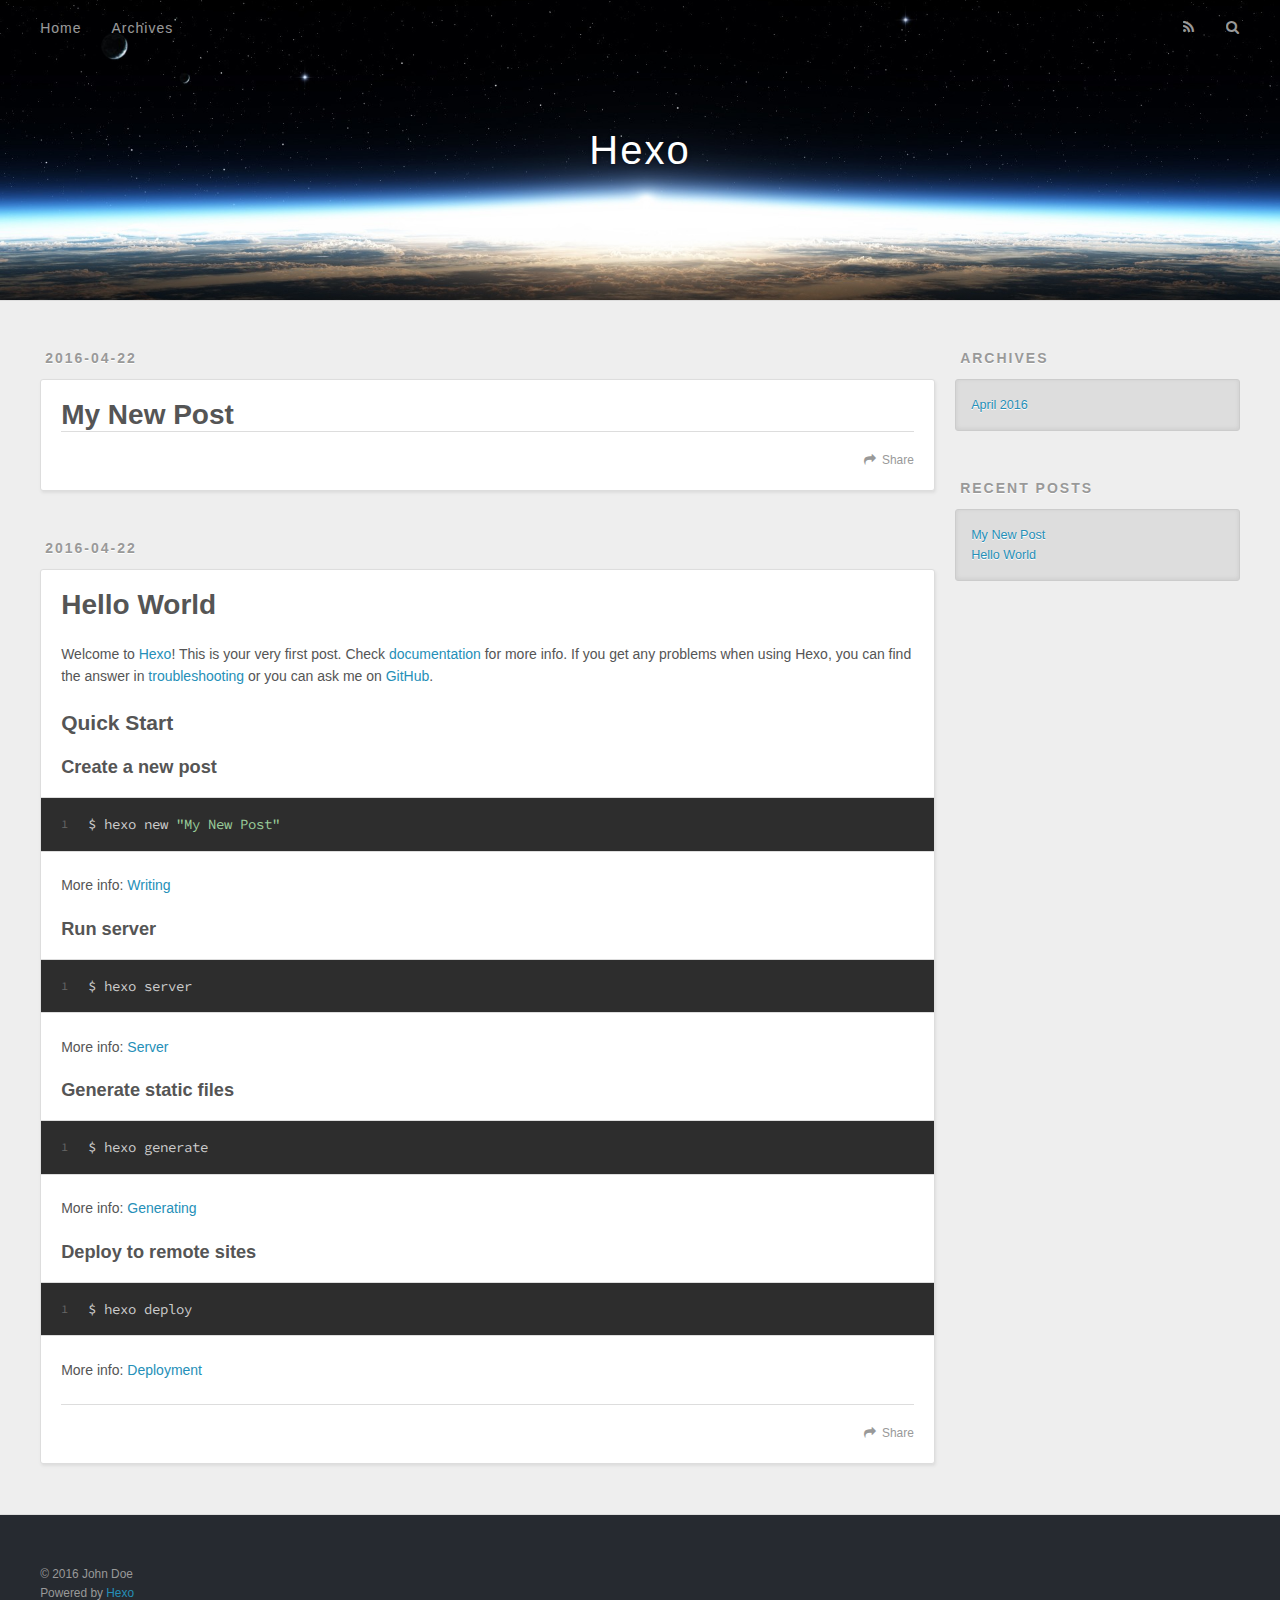
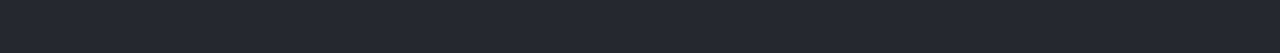
==== index.html @ 0a605124 "Site updated: 2016-04-22 10:30:59" ====
<!DOCTYPE html>
<html>
<head>
  <meta charset="utf-8">
  
  <title>Hexo</title>
  <meta name="viewport" content="width=device-width, initial-scale=1, maximum-scale=1">
  <meta name="description">
<meta property="og:type" content="website">
<meta property="og:title" content="Hexo">
<meta property="og:url" content="http://yoursite.com/index.html">
<meta property="og:site_name" content="Hexo">
<meta property="og:description">
<meta name="twitter:card" content="summary">
<meta name="twitter:title" content="Hexo">
<meta name="twitter:description">
  
    <link rel="alternate" href="/atom.xml" title="Hexo" type="application/atom+xml">
  
  
    <link rel="icon" href="/favicon.png">
  
  
    <link href="//fonts.googleapis.com/css?family=Source+Code+Pro" rel="stylesheet" type="text/css">
  
  <link rel="stylesheet" href="/css/style.css">
  

</head>

<body>
  <div id="container">
    <div id="wrap">
      <header id="header">
  <div id="banner"></div>
  <div id="header-outer" class="outer">
    <div id="header-title" class="inner">
      <h1 id="logo-wrap">
        <a href="/" id="logo">Hexo</a>
      </h1>
      
    </div>
    <div id="header-inner" class="inner">
      <nav id="main-nav">
        <a id="main-nav-toggle" class="nav-icon"></a>
        
          <a class="main-nav-link" href="/">Home</a>
        
          <a class="main-nav-link" href="/archives">Archives</a>
        
      </nav>
      <nav id="sub-nav">
        
          <a id="nav-rss-link" class="nav-icon" href="/atom.xml" title="RSS Feed"></a>
        
        <a id="nav-search-btn" class="nav-icon" title="Search"></a>
      </nav>
      <div id="search-form-wrap">
        <form action="//google.com/search" method="get" accept-charset="UTF-8" class="search-form"><input type="search" name="q" results="0" class="search-form-input" placeholder="Search"><button type="submit" class="search-form-submit">&#xF002;</button><input type="hidden" name="sitesearch" value="http://yoursite.com"></form>
      </div>
    </div>
  </div>
</header>
      <div class="outer">
        <section id="main">
  
    <article id="post-My-New-Post" class="article article-type-post" itemscope itemprop="blogPost">
  <div class="article-meta">
    <a href="/2016/04/22/My-New-Post/" class="article-date">
  <time datetime="2016-04-22T02:17:16.000Z" itemprop="datePublished">2016-04-22</time>
</a>
    
  </div>
  <div class="article-inner">
    
    
      <header class="article-header">
        
  
    <h1 itemprop="name">
      <a class="article-title" href="/2016/04/22/My-New-Post/">My New Post</a>
    </h1>
  

      </header>
    
    <div class="article-entry" itemprop="articleBody">
      
        
      
    </div>
    <footer class="article-footer">
      <a data-url="http://yoursite.com/2016/04/22/My-New-Post/" data-id="cinb3a5da000064g6t70v0swk" class="article-share-link">Share</a>
      
      
    </footer>
  </div>
  
</article>


  
    <article id="post-hello-world" class="article article-type-post" itemscope itemprop="blogPost">
  <div class="article-meta">
    <a href="/2016/04/22/hello-world/" class="article-date">
  <time datetime="2016-04-22T02:11:36.163Z" itemprop="datePublished">2016-04-22</time>
</a>
    
  </div>
  <div class="article-inner">
    
    
      <header class="article-header">
        
  
    <h1 itemprop="name">
      <a class="article-title" href="/2016/04/22/hello-world/">Hello World</a>
    </h1>
  

      </header>
    
    <div class="article-entry" itemprop="articleBody">
      
        <p>Welcome to <a href="https://hexo.io/" target="_blank" rel="external">Hexo</a>! This is your very first post. Check <a href="https://hexo.io/docs/" target="_blank" rel="external">documentation</a> for more info. If you get any problems when using Hexo, you can find the answer in <a href="https://hexo.io/docs/troubleshooting.html" target="_blank" rel="external">troubleshooting</a> or you can ask me on <a href="https://github.com/hexojs/hexo/issues" target="_blank" rel="external">GitHub</a>.</p>
<h2 id="Quick-Start"><a href="#Quick-Start" class="headerlink" title="Quick Start"></a>Quick Start</h2><h3 id="Create-a-new-post"><a href="#Create-a-new-post" class="headerlink" title="Create a new post"></a>Create a new post</h3><figure class="highlight bash"><table><tr><td class="gutter"><pre><span class="line">1</span><br></pre></td><td class="code"><pre><span class="line">$ hexo new <span class="string">"My New Post"</span></span><br></pre></td></tr></table></figure>
<p>More info: <a href="https://hexo.io/docs/writing.html" target="_blank" rel="external">Writing</a></p>
<h3 id="Run-server"><a href="#Run-server" class="headerlink" title="Run server"></a>Run server</h3><figure class="highlight bash"><table><tr><td class="gutter"><pre><span class="line">1</span><br></pre></td><td class="code"><pre><span class="line">$ hexo server</span><br></pre></td></tr></table></figure>
<p>More info: <a href="https://hexo.io/docs/server.html" target="_blank" rel="external">Server</a></p>
<h3 id="Generate-static-files"><a href="#Generate-static-files" class="headerlink" title="Generate static files"></a>Generate static files</h3><figure class="highlight bash"><table><tr><td class="gutter"><pre><span class="line">1</span><br></pre></td><td class="code"><pre><span class="line">$ hexo generate</span><br></pre></td></tr></table></figure>
<p>More info: <a href="https://hexo.io/docs/generating.html" target="_blank" rel="external">Generating</a></p>
<h3 id="Deploy-to-remote-sites"><a href="#Deploy-to-remote-sites" class="headerlink" title="Deploy to remote sites"></a>Deploy to remote sites</h3><figure class="highlight bash"><table><tr><td class="gutter"><pre><span class="line">1</span><br></pre></td><td class="code"><pre><span class="line">$ hexo deploy</span><br></pre></td></tr></table></figure>
<p>More info: <a href="https://hexo.io/docs/deployment.html" target="_blank" rel="external">Deployment</a></p>

      
    </div>
    <footer class="article-footer">
      <a data-url="http://yoursite.com/2016/04/22/hello-world/" data-id="cinb3a5dl000164g6614us269" class="article-share-link">Share</a>
      
      
    </footer>
  </div>
  
</article>


  

</section>
        
          <aside id="sidebar">
  
    

  
    

  
    
  
    
  <div class="widget-wrap">
    <h3 class="widget-title">Archives</h3>
    <div class="widget">
      <ul class="archive-list"><li class="archive-list-item"><a class="archive-list-link" href="/archives/2016/04/">April 2016</a></li></ul>
    </div>
  </div>


  
    
  <div class="widget-wrap">
    <h3 class="widget-title">Recent Posts</h3>
    <div class="widget">
      <ul>
        
          <li>
            <a href="/2016/04/22/My-New-Post/">My New Post</a>
          </li>
        
          <li>
            <a href="/2016/04/22/hello-world/">Hello World</a>
          </li>
        
      </ul>
    </div>
  </div>

  
</aside>
        
      </div>
      <footer id="footer">
  
  <div class="outer">
    <div id="footer-info" class="inner">
      &copy; 2016 John Doe<br>
      Powered by <a href="http://hexo.io/" target="_blank">Hexo</a>
    </div>
  </div>
</footer>
    </div>
    <nav id="mobile-nav">
  
    <a href="/" class="mobile-nav-link">Home</a>
  
    <a href="/archives" class="mobile-nav-link">Archives</a>
  
</nav>
    

<script src="//ajax.googleapis.com/ajax/libs/jquery/2.0.3/jquery.min.js"></script>


  <link rel="stylesheet" href="/fancybox/jquery.fancybox.css">
  <script src="/fancybox/jquery.fancybox.pack.js"></script>


<script src="/js/script.js"></script>

  </div>
</body>
</html>
---- css/style.css ----
body {
  width: 100%;
}
body:before,
body:after {
  content: "";
  display: table;
}
body:after {
  clear: both;
}
html,
body,
div,
span,
applet,
object,
iframe,
h1,
h2,
h3,
h4,
h5,
h6,
p,
blockquote,
pre,
a,
abbr,
acronym,
address,
big,
cite,
code,
del,
dfn,
em,
img,
ins,
kbd,
q,
s,
samp,
small,
strike,
strong,
sub,
sup,
tt,
var,
dl,
dt,
dd,
ol,
ul,
li,
fieldset,
form,
label,
legend,
table,
caption,
tbody,
tfoot,
thead,
tr,
th,
td {
  margin: 0;
  padding: 0;
  border: 0;
  outline: 0;
  font-weight: inherit;
  font-style: inherit;
  font-family: inherit;
  font-size: 100%;
  vertical-align: baseline;
}
body {
  line-height: 1;
  color: #000;
  background: #fff;
}
ol,
ul {
  list-style: none;
}
table {
  border-collapse: separate;
  border-spacing: 0;
  vertical-align: middle;
}
caption,
th,
td {
  text-align: left;
  font-weight: normal;
  vertical-align: middle;
}
a img {
  border: none;
}
input,
button {
  margin: 0;
  padding: 0;
}
input::-moz-focus-inner,
button::-moz-focus-inner {
  border: 0;
  padding: 0;
}
@font-face {
  font-family: FontAwesome;
  font-style: normal;
  font-weight: normal;
  src: url("fonts/fontawesome-webfont.eot?v=#4.0.3");
  src: url("fonts/fontawesome-webfont.eot?#iefix&v=#4.0.3") format("embedded-opentype"), url("fonts/fontawesome-webfont.woff?v=#4.0.3") format("woff"), url("fonts/fontawesome-webfont.ttf?v=#4.0.3") format("truetype"), url("fonts/fontawesome-webfont.svg#fontawesomeregular?v=#4.0.3") format("svg");
}
html,
body,
#container {
  height: 100%;
}
body {
  background: #eee;
  font: 14px "Helvetica Neue", Helvetica, Arial, sans-serif;
  -webkit-text-size-adjust: 100%;
}
.outer {
  max-width: 1220px;
  margin: 0 auto;
  padding: 0 20px;
}
.outer:before,
.outer:after {
  content: "";
  display: table;
}
.outer:after {
  clear: both;
}
.inner {
  display: inline;
  float: left;
  width: 98.33333333333333%;
  margin: 0 0.833333333333333%;
}
.left,
.alignleft {
  float: left;
}
.right,
.alignright {
  float: right;
}
.clear {
  clear: both;
}
#container {
  position: relative;
}
.mobile-nav-on {
  overflow: hidden;
}
#wrap {
  height: 100%;
  width: 100%;
  position: absolute;
  top: 0;
  left: 0;
  -webkit-transition: 0.2s ease-out;
  -moz-transition: 0.2s ease-out;
  -ms-transition: 0.2s ease-out;
  transition: 0.2s ease-out;
  z-index: 1;
  background: #eee;
}
.mobile-nav-on #wrap {
  left: 280px;
}
@media screen and (min-width: 768px) {
  #main {
    display: inline;
    float: left;
    width: 73.33333333333333%;
    margin: 0 0.833333333333333%;
  }
}
.article-date,
.article-category-link,
.archive-year,
.widget-title {
  text-decoration: none;
  text-transform: uppercase;
  letter-spacing: 2px;
  color: #999;
  margin-bottom: 1em;
  margin-left: 5px;
  line-height: 1em;
  text-shadow: 0 1px #fff;
  font-weight: bold;
}
.article-inner,
.archive-article-inner {
  background: #fff;
  -webkit-box-shadow: 1px 2px 3px #ddd;
  box-shadow: 1px 2px 3px #ddd;
  border: 1px solid #ddd;
  -webkit-border-radius: 3px;
  border-radius: 3px;
}
.article-entry h1,
.widget h1 {
  font-size: 2em;
}
.article-entry h2,
.widget h2 {
  font-size: 1.5em;
}
.article-entry h3,
.widget h3 {
  font-size: 1.3em;
}
.article-entry h4,
.widget h4 {
  font-size: 1.2em;
}
.article-entry h5,
.widget h5 {
  font-size: 1em;
}
.article-entry h6,
.widget h6 {
  font-size: 1em;
  color: #999;
}
.article-entry hr,
.widget hr {
  border: 1px dashed #ddd;
}
.article-entry strong,
.widget strong {
  font-weight: bold;
}
.article-entry em,
.widget em,
.article-entry cite,
.widget cite {
  font-style: italic;
}
.article-entry sup,
.widget sup,
.article-entry sub,
.widget sub {
  font-size: 0.75em;
  line-height: 0;
  position: relative;
  vertical-align: baseline;
}
.article-entry sup,
.widget sup {
  top: -0.5em;
}
.article-entry sub,
.widget sub {
  bottom: -0.2em;
}
.article-entry small,
.widget small {
  font-size: 0.85em;
}
.article-entry acronym,
.widget acronym,
.article-entry abbr,
.widget abbr {
  border-bottom: 1px dotted;
}
.article-entry ul,
.widget ul,
.article-entry ol,
.widget ol,
.article-entry dl,
.widget dl {
  margin: 0 20px;
  line-height: 1.6em;
}
.article-entry ul ul,
.widget ul ul,
.article-entry ol ul,
.widget ol ul,
.article-entry ul ol,
.widget ul ol,
.article-entry ol ol,
.widget ol ol {
  margin-top: 0;
  margin-bottom: 0;
}
.article-entry ul,
.widget ul {
  list-style: disc;
}
.article-entry ol,
.widget ol {
  list-style: decimal;
}
.article-entry dt,
.widget dt {
  font-weight: bold;
}
#header {
  height: 300px;
  position: relative;
  border-bottom: 1px solid #ddd;
}
#header:before,
#header:after {
  content: "";
  position: absolute;
  left: 0;
  right: 0;
  height: 40px;
}
#header:before {
  top: 0;
  background: -webkit-linear-gradient(rgba(0,0,0,0.2), transparent);
  background: -moz-linear-gradient(rgba(0,0,0,0.2), transparent);
  background: -ms-linear-gradient(rgba(0,0,0,0.2), transparent);
  background: linear-gradient(rgba(0,0,0,0.2), transparent);
}
#header:after {
  bottom: 0;
  background: -webkit-linear-gradient(transparent, rgba(0,0,0,0.2));
  background: -moz-linear-gradient(transparent, rgba(0,0,0,0.2));
  background: -ms-linear-gradient(transparent, rgba(0,0,0,0.2));
  background: linear-gradient(transparent, rgba(0,0,0,0.2));
}
#header-outer {
  height: 100%;
  position: relative;
}
#header-inner {
  position: relative;
  overflow: hidden;
}
#banner {
  position: absolute;
  top: 0;
  left: 0;
  width: 100%;
  height: 100%;
  background: url("images/banner.jpg") center #000;
  -webkit-background-size: cover;
  -moz-background-size: cover;
  background-size: cover;
  z-index: -1;
}
#header-title {
  text-align: center;
  height: 40px;
  position: absolute;
  top: 50%;
  left: 0;
  margin-top: -20px;
}
#logo,
#subtitle {
  text-decoration: none;
  color: #fff;
  font-weight: 300;
  text-shadow: 0 1px 4px rgba(0,0,0,0.3);
}
#logo {
  font-size: 40px;
  line-height: 40px;
  letter-spacing: 2px;
}
#subtitle {
  font-size: 16px;
  line-height: 16px;
  letter-spacing: 1px;
}
#subtitle-wrap {
  margin-top: 16px;
}
#main-nav {
  float: left;
  margin-left: -15px;
}
.nav-icon,
.main-nav-link {
  float: left;
  color: #fff;
  opacity: 0.6;
  text-decoration: none;
  text-shadow: 0 1px rgba(0,0,0,0.2);
  -webkit-transition: opacity 0.2s;
  -moz-transition: opacity 0.2s;
  -ms-transition: opacity 0.2s;
  transition: opacity 0.2s;
  display: block;
  padding: 20px 15px;
}
.nav-icon:hover,
.main-nav-link:hover {
  opacity: 1;
}
.nav-icon {
  font-family: FontAwesome;
  text-align: center;
  font-size: 14px;
  width: 14px;
  height: 14px;
  padding: 20px 15px;
  position: relative;
  cursor: pointer;
}
.main-nav-link {
  font-weight: 300;
  letter-spacing: 1px;
}
@media screen and (max-width: 479px) {
  .main-nav-link {
    display: none;
  }
}
#main-nav-toggle {
  display: none;
}
#main-nav-toggle:before {
  content: "\f0c9";
}
@media screen and (max-width: 479px) {
  #main-nav-toggle {
    display: block;
  }
}
#sub-nav {
  float: right;
  margin-right: -15px;
}
#nav-rss-link:before {
  content: "\f09e";
}
#nav-search-btn:before {
  content: "\f002";
}
#search-form-wrap {
  position: absolute;
  top: 15px;
  width: 150px;
  height: 30px;
  right: -150px;
  opacity: 0;
  -webkit-transition: 0.2s ease-out;
  -moz-transition: 0.2s ease-out;
  -ms-transition: 0.2s ease-out;
  transition: 0.2s ease-out;
}
#search-form-wrap.on {
  opacity: 1;
  right: 0;
}
@media screen and (max-width: 479px) {
  #search-form-wrap {
    width: 100%;
    right: -100%;
  }
}
.search-form {
  position: absolute;
  top: 0;
  left: 0;
  right: 0;
  background: #fff;
  padding: 5px 15px;
  -webkit-border-radius: 15px;
  border-radius: 15px;
  -webkit-box-shadow: 0 0 10px rgba(0,0,0,0.3);
  box-shadow: 0 0 10px rgba(0,0,0,0.3);
}
.search-form-input {
  border: none;
  background: none;
  color: #555;
  width: 100%;
  font: 13px "Helvetica Neue", Helvetica, Arial, sans-serif;
  outline: none;
}
.search-form-input::-webkit-search-results-decoration,
.search-form-input::-webkit-search-cancel-button {
  -webkit-appearance: none;
}
.search-form-submit {
  position: absolute;
  top: 50%;
  right: 10px;
  margin-top: -7px;
  font: 13px FontAwesome;
  border: none;
  background: none;
  color: #bbb;
  cursor: pointer;
}
.search-form-submit:hover,
.search-form-submit:focus {
  color: #777;
}
.article {
  margin: 50px 0;
}
.article-inner {
  overflow: hidden;
}
.article-meta:before,
.article-meta:after {
  content: "";
  display: table;
}
.article-meta:after {
  clear: both;
}
.article-date {
  float: left;
}
.article-category {
  float: left;
  line-height: 1em;
  color: #ccc;
  text-shadow: 0 1px #fff;
  margin-left: 8px;
}
.article-category:before {
  content: "\2022";
}
.article-category-link {
  margin: 0 12px 1em;
}
.article-header {
  padding: 20px 20px 0;
}
.article-title {
  text-decoration: none;
  font-size: 2em;
  font-weight: bold;
  color: #555;
  line-height: 1.1em;
  -webkit-transition: color 0.2s;
  -moz-transition: color 0.2s;
  -ms-transition: color 0.2s;
  transition: color 0.2s;
}
a.article-title:hover {
  color: #258fb8;
}
.article-entry {
  color: #555;
  padding: 0 20px;
}
.article-entry:before,
.article-entry:after {
  content: "";
  display: table;
}
.article-entry:after {
  clear: both;
}
.article-entry p,
.article-entry table {
  line-height: 1.6em;
  margin: 1.6em 0;
}
.article-entry h1,
.article-entry h2,
.article-entry h3,
.article-entry h4,
.article-entry h5,
.article-entry h6 {
  font-weight: bold;
}
.article-entry h1,
.article-entry h2,
.article-entry h3,
.article-entry h4,
.article-entry h5,
.article-entry h6 {
  line-height: 1.1em;
  margin: 1.1em 0;
}
.article-entry a {
  color: #258fb8;
  text-decoration: none;
}
.article-entry a:hover {
  text-decoration: underline;
}
.article-entry ul,
.article-entry ol,
.article-entry dl {
  margin-top: 1.6em;
  margin-bottom: 1.6em;
}
.article-entry img,
.article-entry video {
  max-width: 100%;
  height: auto;
  display: block;
  margin: auto;
}
.article-entry iframe {
  border: none;
}
.article-entry table {
  width: 100%;
  border-collapse: collapse;
  border-spacing: 0;
}
.article-entry th {
  font-weight: bold;
  border-bottom: 3px solid #ddd;
  padding-bottom: 0.5em;
}
.article-entry td {
  border-bottom: 1px solid #ddd;
  padding: 10px 0;
}
.article-entry blockquote {
  font-family: Georgia, "Times New Roman", serif;
  font-size: 1.4em;
  margin: 1.6em 20px;
  text-align: center;
}
.article-entry blockquote footer {
  font-size: 14px;
  margin: 1.6em 0;
  font-family: "Helvetica Neue", Helvetica, Arial, sans-serif;
}
.article-entry blockquote footer cite:before {
  content: "—";
  padding: 0 0.5em;
}
.article-entry .pullquote {
  text-align: left;
  width: 45%;
  margin: 0;
}
.article-entry .pullquote.left {
  margin-left: 0.5em;
  margin-right: 1em;
}
.article-entry .pullquote.right {
  margin-right: 0.5em;
  margin-left: 1em;
}
.article-entry .caption {
  color: #999;
  display: block;
  font-size: 0.9em;
  margin-top: 0.5em;
  position: relative;
  text-align: center;
}
.article-entry .video-container {
  position: relative;
  padding-top: 56.25%;
  height: 0;
  overflow: hidden;
}
.article-entry .video-container iframe,
.article-entry .video-container object,
.article-entry .video-container embed {
  position: absolute;
  top: 0;
  left: 0;
  width: 100%;
  height: 100%;
  margin-top: 0;
}
.article-more-link a {
  display: inline-block;
  line-height: 1em;
  padding: 6px 15px;
  -webkit-border-radius: 15px;
  border-radius: 15px;
  background: #eee;
  color: #999;
  text-shadow: 0 1px #fff;
  text-decoration: none;
}
.article-more-link a:hover {
  background: #258fb8;
  color: #fff;
  text-decoration: none;
  text-shadow: 0 1px #1e7293;
}
.article-footer {
  font-size: 0.85em;
  line-height: 1.6em;
  border-top: 1px solid #ddd;
  padding-top: 1.6em;
  margin: 0 20px 20px;
}
.article-footer:before,
.article-footer:after {
  content: "";
  display: table;
}
.article-footer:after {
  clear: both;
}
.article-footer a {
  color: #999;
  text-decoration: none;
}
.article-footer a:hover {
  color: #555;
}
.article-tag-list-item {
  float: left;
  margin-right: 10px;
}
.article-tag-list-link:before {
  content: "#";
}
.article-comment-link {
  float: right;
}
.article-comment-link:before {
  content: "\f075";
  font-family: FontAwesome;
  padding-right: 8px;
}
.article-share-link {
  cursor: pointer;
  float: right;
  margin-left: 20px;
}
.article-share-link:before {
  content: "\f064";
  font-family: FontAwesome;
  padding-right: 6px;
}
#article-nav {
  position: relative;
}
#article-nav:before,
#article-nav:after {
  content: "";
  display: table;
}
#article-nav:after {
  clear: both;
}
@media screen and (min-width: 768px) {
  #article-nav {
    margin: 50px 0;
  }
  #article-nav:before {
    width: 8px;
    height: 8px;
    position: absolute;
    top: 50%;
    left: 50%;
    margin-top: -4px;
    margin-left: -4px;
    content: "";
    -webkit-border-radius: 50%;
    border-radius: 50%;
    background: #ddd;
    -webkit-box-shadow: 0 1px 2px #fff;
    box-shadow: 0 1px 2px #fff;
  }
}
.article-nav-link-wrap {
  text-decoration: none;
  text-shadow: 0 1px #fff;
  color: #999;
  -webkit-box-sizing: border-box;
  -moz-box-sizing: border-box;
  box-sizing: border-box;
  margin-top: 50px;
  text-align: center;
  display: block;
}
.article-nav-link-wrap:hover {
  color: #555;
}
@media screen and (min-width: 768px) {
  .article-nav-link-wrap {
    width: 50%;
    margin-top: 0;
  }
}
@media screen and (min-width: 768px) {
  #article-nav-newer {
    float: left;
    text-align: right;
    padding-right: 20px;
  }
}
@media screen and (min-width: 768px) {
  #article-nav-older {
    float: right;
    text-align: left;
    padding-left: 20px;
  }
}
.article-nav-caption {
  text-transform: uppercase;
  letter-spacing: 2px;
  color: #ddd;
  line-height: 1em;
  font-weight: bold;
}
#article-nav-newer .article-nav-caption {
  margin-right: -2px;
}
.article-nav-title {
  font-size: 0.85em;
  line-height: 1.6em;
  margin-top: 0.5em;
}
.article-share-box {
  position: absolute;
  display: none;
  background: #fff;
  -webkit-box-shadow: 1px 2px 10px rgba(0,0,0,0.2);
  box-shadow: 1px 2px 10px rgba(0,0,0,0.2);
  -webkit-border-radius: 3px;
  border-radius: 3px;
  margin-left: -145px;
  overflow: hidden;
  z-index: 1;
}
.article-share-box.on {
  display: block;
}
.article-share-input {
  width: 100%;
  background: none;
  -webkit-box-sizing: border-box;
  -moz-box-sizing: border-box;
  box-sizing: border-box;
  font: 14px "Helvetica Neue", Helvetica, Arial, sans-serif;
  padding: 0 15px;
  color: #555;
  outline: none;
  border: 1px solid #ddd;
  -webkit-border-radius: 3px 3px 0 0;
  border-radius: 3px 3px 0 0;
  height: 36px;
  line-height: 36px;
}
.article-share-links {
  background: #eee;
}
.article-share-links:before,
.article-share-links:after {
  content: "";
  display: table;
}
.article-share-links:after {
  clear: both;
}
.article-share-twitter,
.article-share-facebook,
.article-share-pinterest,
.article-share-google {
  width: 50px;
  height: 36px;
  display: block;
  float: left;
  position: relative;
  color: #999;
  text-shadow: 0 1px #fff;
}
.article-share-twitter:before,
.article-share-facebook:before,
.article-share-pinterest:before,
.article-share-google:before {
  font-size: 20px;
  font-family: FontAwesome;
  width: 20px;
  height: 20px;
  position: absolute;
  top: 50%;
  left: 50%;
  margin-top: -10px;
  margin-left: -10px;
  text-align: center;
}
.article-share-twitter:hover,
.article-share-facebook:hover,
.article-share-pinterest:hover,
.article-share-google:hover {
  color: #fff;
}
.article-share-twitter:before {
  content: "\f099";
}
.article-share-twitter:hover {
  background: #00aced;
  text-shadow: 0 1px #008abe;
}
.article-share-facebook:before {
  content: "\f09a";
}
.article-share-facebook:hover {
  background: #3b5998;
  text-shadow: 0 1px #2f477a;
}
.article-share-pinterest:before {
  content: "\f0d2";
}
.article-share-pinterest:hover {
  background: #cb2027;
  text-shadow: 0 1px #a21a1f;
}
.article-share-google:before {
  content: "\f0d5";
}
.article-share-google:hover {
  background: #dd4b39;
  text-shadow: 0 1px #be3221;
}
.article-gallery {
  background: #000;
  position: relative;
}
.article-gallery-photos {
  position: relative;
  overflow: hidden;
}
.article-gallery-img {
  display: none;
  max-width: 100%;
}
.article-gallery-img:first-child {
  display: block;
}
.article-gallery-img.loaded {
  position: absolute;
  display: block;
}
.article-gallery-img img {
  display: block;
  max-width: 100%;
  margin: 0 auto;
}
#comments {
  background: #fff;
  -webkit-box-shadow: 1px 2px 3px #ddd;
  box-shadow: 1px 2px 3px #ddd;
  padding: 20px;
  border: 1px solid #ddd;
  -webkit-border-radius: 3px;
  border-radius: 3px;
  margin: 50px 0;
}
#comments a {
  color: #258fb8;
}
.archives-wrap {
  margin: 50px 0;
}
.archives:before,
.archives:after {
  content: "";
  display: table;
}
.archives:after {
  clear: both;
}
.archive-year-wrap {
  margin-bottom: 1em;
}
.archives {
  -webkit-column-gap: 10px;
  -moz-column-gap: 10px;
  column-gap: 10px;
}
@media screen and (min-width: 480px) and (max-width: 767px) {
  .archives {
    -webkit-column-count: 2;
    -moz-column-count: 2;
    column-count: 2;
  }
}
@media screen and (min-width: 768px) {
  .archives {
    -webkit-column-count: 3;
    -moz-column-count: 3;
    column-count: 3;
  }
}
.archive-article {
  -webkit-column-break-inside: avoid;
  page-break-inside: avoid;
  overflow: hidden;
  break-inside: avoid-column;
}
.archive-article-inner {
  padding: 10px;
  margin-bottom: 15px;
}
.archive-article-title {
  text-decoration: none;
  font-weight: bold;
  color: #555;
  -webkit-transition: color 0.2s;
  -moz-transition: color 0.2s;
  -ms-transition: color 0.2s;
  transition: color 0.2s;
  line-height: 1.6em;
}
.archive-article-title:hover {
  color: #258fb8;
}
.archive-article-footer {
  margin-top: 1em;
}
.archive-article-date {
  color: #999;
  text-decoration: none;
  font-size: 0.85em;
  line-height: 1em;
  margin-bottom: 0.5em;
  display: block;
}
#page-nav {
  margin: 50px auto;
  background: #fff;
  -webkit-box-shadow: 1px 2px 3px #ddd;
  box-shadow: 1px 2px 3px #ddd;
  border: 1px solid #ddd;
  -webkit-border-radius: 3px;
  border-radius: 3px;
  text-align: center;
  color: #999;
  overflow: hidden;
}
#page-nav:before,
#page-nav:after {
  content: "";
  display: table;
}
#page-nav:after {
  clear: both;
}
#page-nav a,
#page-nav span {
  padding: 10px 20px;
  line-height: 1;
  height: 2ex;
}
#page-nav a {
  color: #999;
  text-decoration: none;
}
#page-nav a:hover {
  background: #999;
  color: #fff;
}
#page-nav .prev {
  float: left;
}
#page-nav .next {
  float: right;
}
#page-nav .page-number {
  display: inline-block;
}
@media screen and (max-width: 479px) {
  #page-nav .page-number {
    display: none;
  }
}
#page-nav .current {
  color: #555;
  font-weight: bold;
}
#page-nav .space {
  color: #ddd;
}
#footer {
  background: #262a30;
  padding: 50px 0;
  border-top: 1px solid #ddd;
  color: #999;
}
#footer a {
  color: #258fb8;
  text-decoration: none;
}
#footer a:hover {
  text-decoration: underline;
}
#footer-info {
  line-height: 1.6em;
  font-size: 0.85em;
}
.article-entry pre,
.article-entry .highlight {
  background: #2d2d2d;
  margin: 0 -20px;
  padding: 15px 20px;
  border-style: solid;
  border-color: #ddd;
  border-width: 1px 0;
  overflow: auto;
  color: #ccc;
  line-height: 22.400000000000002px;
}
.article-entry .highlight .gutter pre,
.article-entry .gist .gist-file .gist-data .line-numbers {
  color: #666;
  font-size: 0.85em;
}
.article-entry pre,
.article-entry code {
  font-family: "Source Code Pro", Consolas, Monaco, Menlo, Consolas, monospace;
}
.article-entry code {
  background: #eee;
  text-shadow: 0 1px #fff;
  padding: 0 0.3em;
}
.article-entry pre code {
  background: none;
  text-shadow: none;
  padding: 0;
}
.article-entry .highlight pre {
  border: none;
  margin: 0;
  padding: 0;
}
.article-entry .highlight table {
  margin: 0;
  width: auto;
}
.article-entry .highlight td {
  border: none;
  padding: 0;
}
.article-entry .highlight figcaption {
  font-size: 0.85em;
  color: #999;
  line-height: 1em;
  margin-bottom: 1em;
}
.article-entry .highlight figcaption:before,
.article-entry .highlight figcaption:after {
  content: "";
  display: table;
}
.article-entry .highlight figcaption:after {
  clear: both;
}
.article-entry .highlight figcaption a {
  float: right;
}
.article-entry .highlight .gutter pre {
  text-align: right;
  padding-right: 20px;
}
.article-entry .highlight .line {
  height: 22.400000000000002px;
}
.article-entry .highlight .line.marked {
  background: #515151;
}
.article-entry .gist {
  margin: 0 -20px;
  border-style: solid;
  border-color: #ddd;
  border-width: 1px 0;
  background: #2d2d2d;
  padding: 15px 20px 15px 0;
}
.article-entry .gist .gist-file {
  border: none;
  font-family: "Source Code Pro", Consolas, Monaco, Menlo, Consolas, monospace;
  margin: 0;
}
.article-entry .gist .gist-file .gist-data {
  background: none;
  border: none;
}
.article-entry .gist .gist-file .gist-data .line-numbers {
  background: none;
  border: none;
  padding: 0 20px 0 0;
}
.article-entry .gist .gist-file .gist-data .line-data {
  padding: 0 !important;
}
.article-entry .gist .gist-file .highlight {
  margin: 0;
  padding: 0;
  border: none;
}
.article-entry .gist .gist-file .gist-meta {
  background: #2d2d2d;
  color: #999;
  font: 0.85em "Helvetica Neue", Helvetica, Arial, sans-serif;
  text-shadow: 0 0;
  padding: 0;
  margin-top: 1em;
  margin-left: 20px;
}
.article-entry .gist .gist-file .gist-meta a {
  color: #258fb8;
  font-weight: normal;
}
.article-entry .gist .gist-file .gist-meta a:hover {
  text-decoration: underline;
}
pre .comment,
pre .title {
  color: #999;
}
pre .variable,
pre .attribute,
pre .tag,
pre .regexp,
pre .ruby .constant,
pre .xml .tag .title,
pre .xml .pi,
pre .xml .doctype,
pre .html .doctype,
pre .css .id,
pre .css .class,
pre .css .pseudo {
  color: #f2777a;
}
pre .number,
pre .preprocessor,
pre .built_in,
pre .literal,
pre .params,
pre .constant {
  color: #f99157;
}
pre .class,
pre .ruby .class .title,
pre .css .rules .attribute {
  color: #9c9;
}
pre .string,
pre .value,
pre .inheritance,
pre .header,
pre .ruby .symbol,
pre .xml .cdata {
  color: #9c9;
}
pre .css .hexcolor {
  color: #6cc;
}
pre .function,
pre .python .decorator,
pre .python .title,
pre .ruby .function .title,
pre .ruby .title .keyword,
pre .perl .sub,
pre .javascript .title,
pre .coffeescript .title {
  color: #69c;
}
pre .keyword,
pre .javascript .function {
  color: #c9c;
}
@media screen and (max-width: 479px) {
  #mobile-nav {
    position: absolute;
    top: 0;
    left: 0;
    width: 280px;
    height: 100%;
    background: #191919;
    border-right: 1px solid #fff;
  }
}
@media screen and (max-width: 479px) {
  .mobile-nav-link {
    display: block;
    color: #999;
    text-decoration: none;
    padding: 15px 20px;
    font-weight: bold;
  }
  .mobile-nav-link:hover {
    color: #fff;
  }
}
@media screen and (min-width: 768px) {
  #sidebar {
    display: inline;
    float: left;
    width: 23.333333333333332%;
    margin: 0 0.833333333333333%;
  }
}
.widget-wrap {
  margin: 50px 0;
}
.widget {
  color: #777;
  text-shadow: 0 1px #fff;
  background: #ddd;
  -webkit-box-shadow: 0 -1px 4px #ccc inset;
  box-shadow: 0 -1px 4px #ccc inset;
  border: 1px solid #ccc;
  padding: 15px;
  -webkit-border-radius: 3px;
  border-radius: 3px;
}
.widget a {
  color: #258fb8;
  text-decoration: none;
}
.widget a:hover {
  text-decoration: underline;
}
.widget ul ul,
.widget ol ul,
.widget dl ul,
.widget ul ol,
.widget ol ol,
.widget dl ol,
.widget ul dl,
.widget ol dl,
.widget dl dl {
  margin-left: 15px;
  list-style: disc;
}
.widget {
  line-height: 1.6em;
  word-wrap: break-word;
  font-size: 0.9em;
}
.widget ul,
.widget ol {
  list-style: none;
  margin: 0;
}
.widget ul ul,
.widget ol ul,
.widget ul ol,
.widget ol ol {
  margin: 0 20px;
}
.widget ul ul,
.widget ol ul {
  list-style: disc;
}
.widget ul ol,
.widget ol ol {
  list-style: decimal;
}
.category-list-count,
.tag-list-count,
.archive-list-count {
  padding-left: 5px;
  color: #999;
  font-size: 0.85em;
}
.category-list-count:before,
.tag-list-count:before,
.archive-list-count:before {
  content: "(";
}
.category-list-count:after,
.tag-list-count:after,
.archive-list-count:after {
  content: ")";
}
.tagcloud a {
  margin-right: 5px;
  display: inline-block;
}
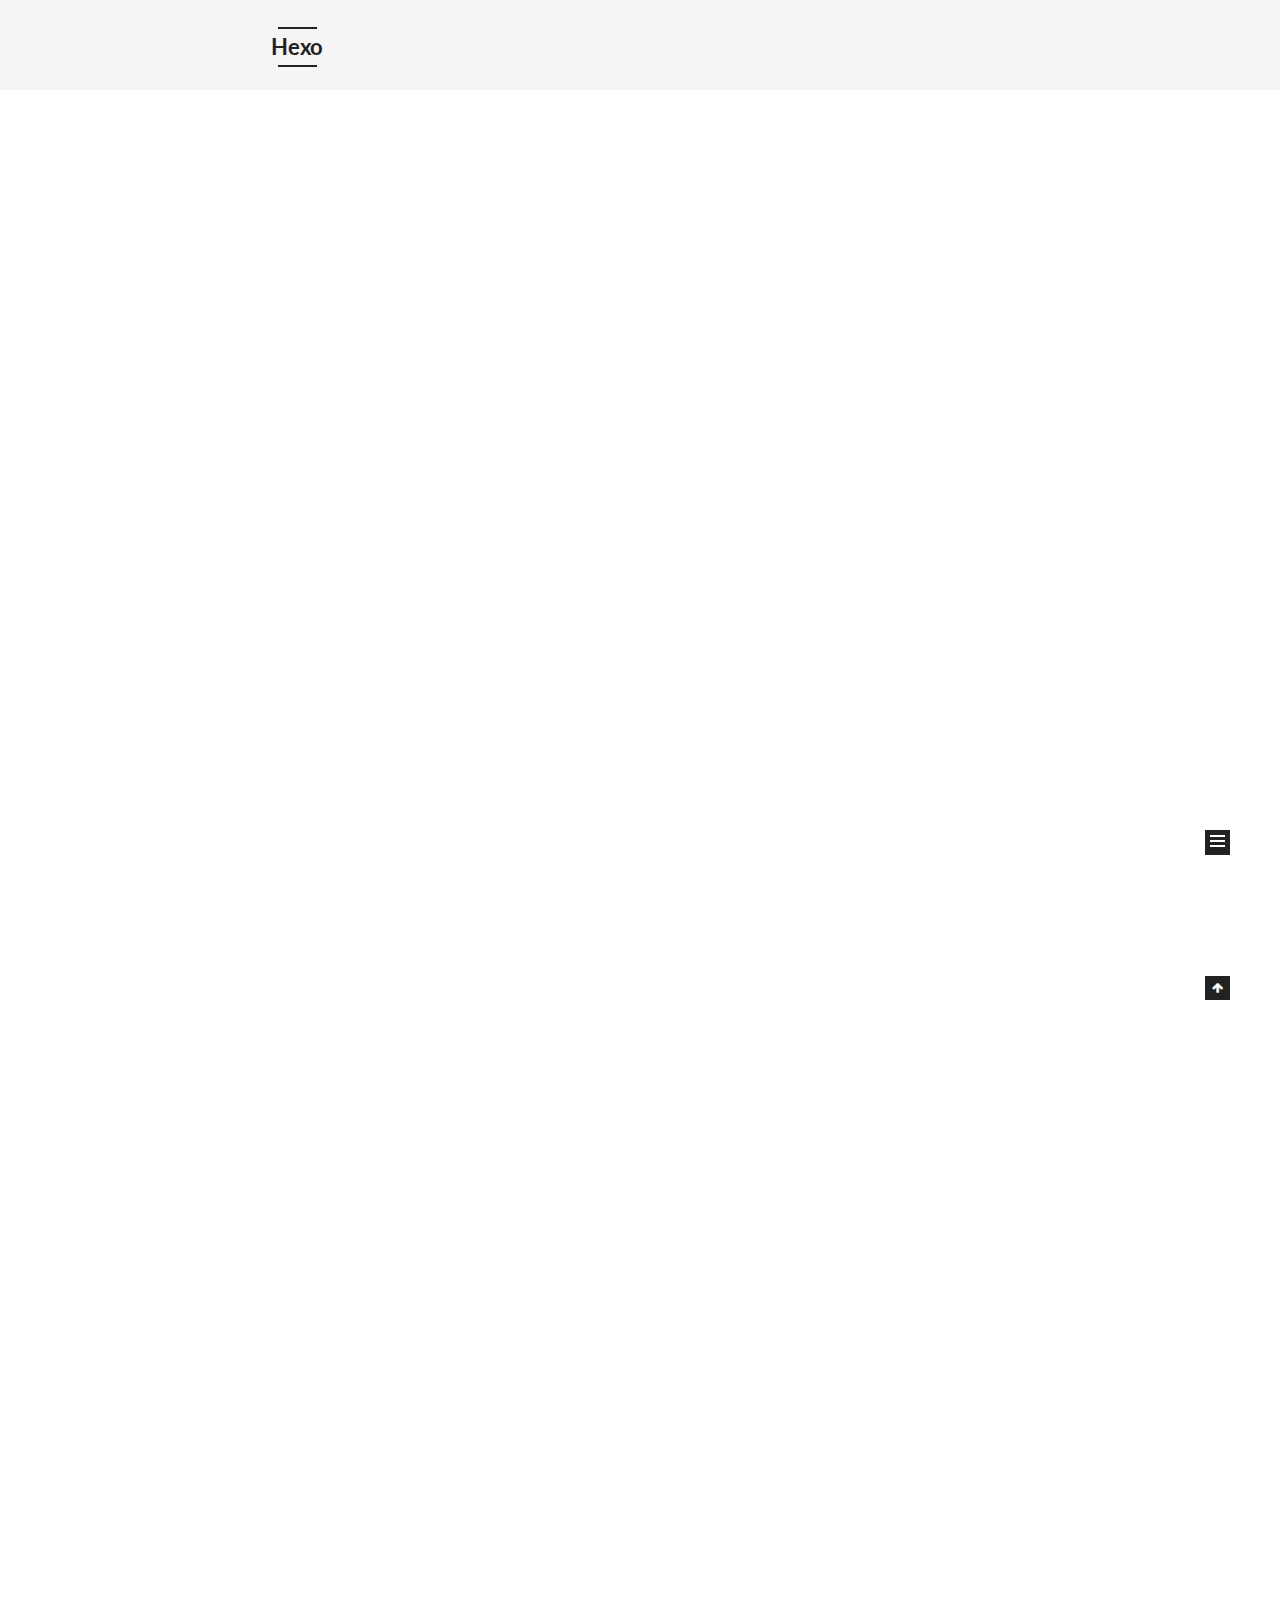
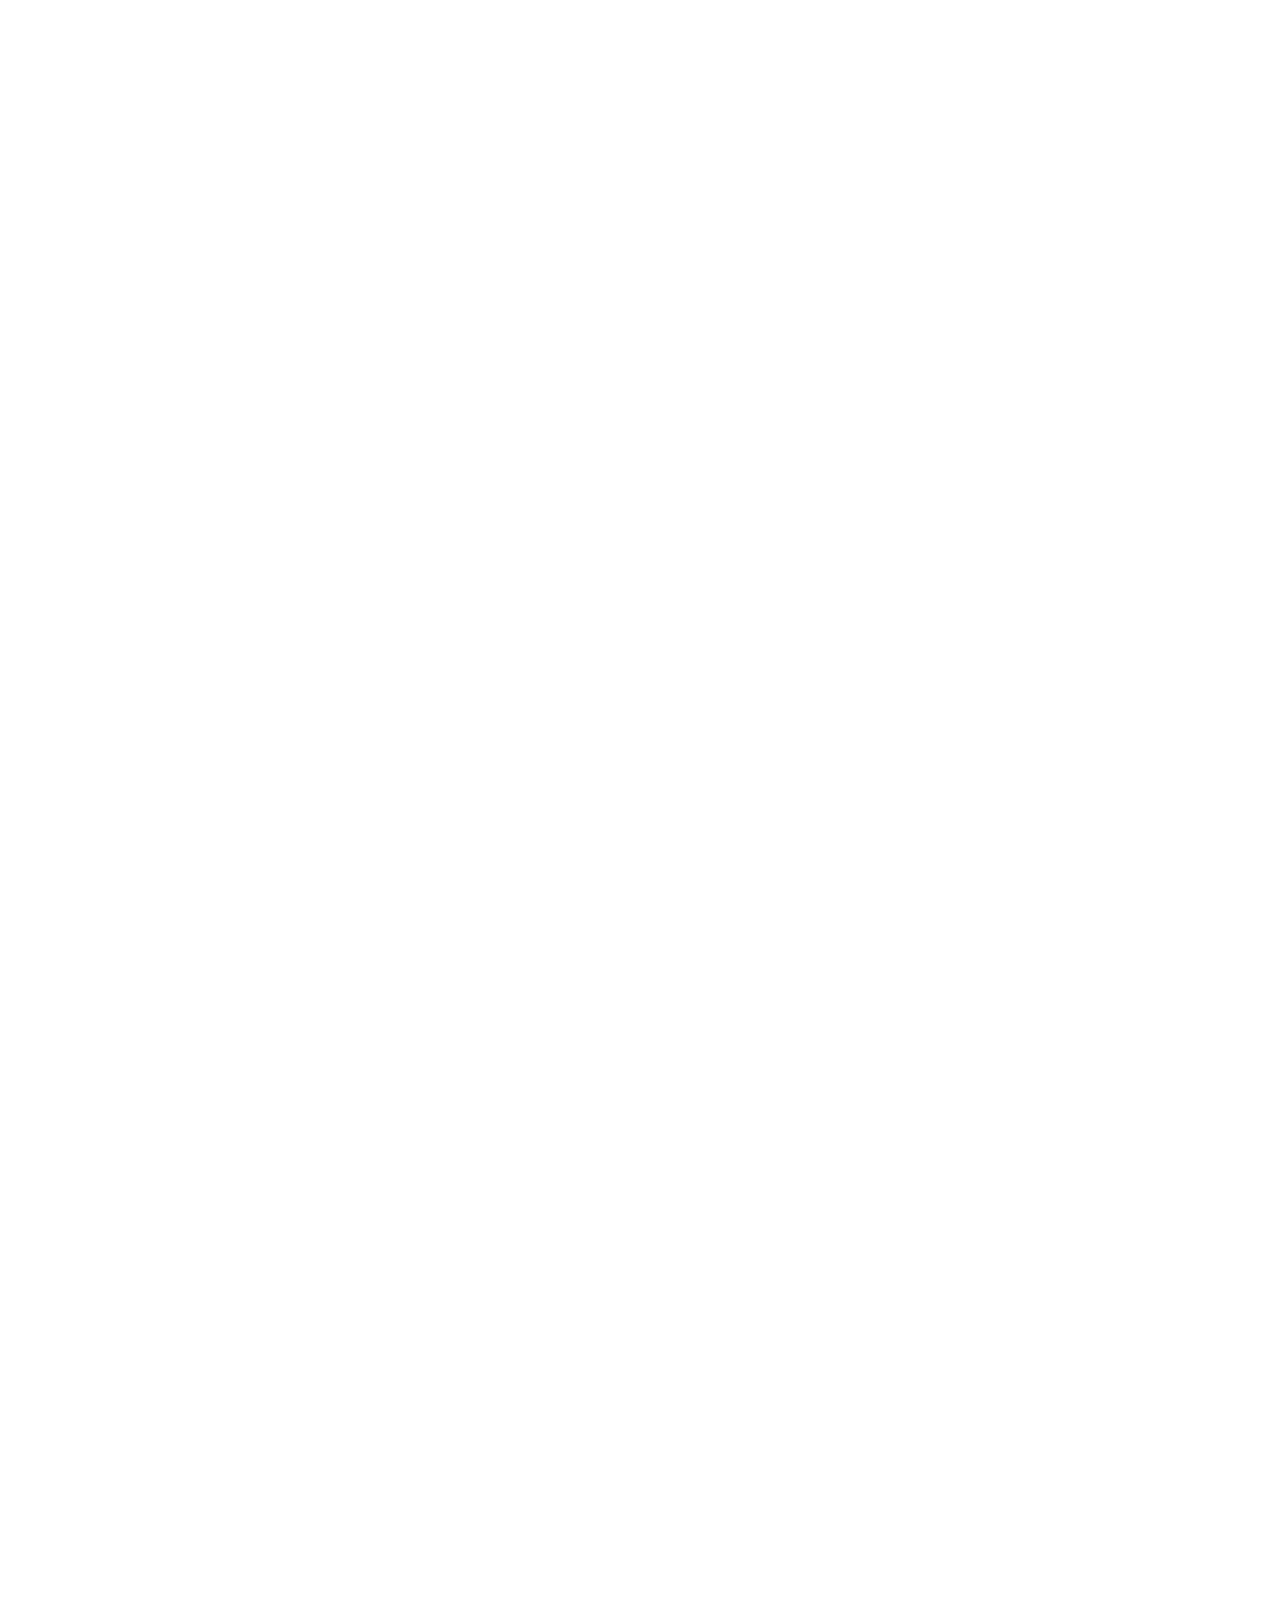
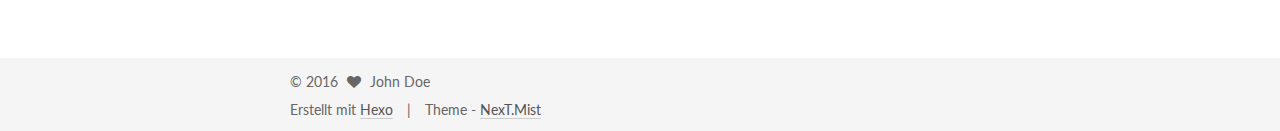
==== commit a21a7101: "Site updated: 2016-04-22 15:22:12" ====
--- a/index.html
+++ b/index.html
@@ -1,11 +1,86 @@
-<!DOCTYPE html>
-<html>
+<!doctype html>
+
+
+
+  
+
+
+<html class="theme-next mist use-motion">
 <head>
-  <meta charset="utf-8">
-  
-  <title>Hexo</title>
-  <meta name="viewport" content="width=device-width, initial-scale=1, maximum-scale=1">
-  <meta name="description">
+  <meta charset="UTF-8"/>
+<meta http-equiv="X-UA-Compatible" content="IE=edge,chrome=1" />
+<meta name="viewport" content="width=device-width, initial-scale=1, maximum-scale=1"/>
+
+
+
+<meta http-equiv="Cache-Control" content="no-transform" />
+<meta http-equiv="Cache-Control" content="no-siteapp" />
+
+
+
+
+
+
+
+
+
+
+
+
+  <link href="/vendors/fancybox/source/jquery.fancybox.css?v=2.1.5" rel="stylesheet" type="text/css"/>
+
+
+
+
+  
+  
+  
+  
+
+  
+    
+    
+  
+
+  
+
+  
+
+  
+
+  
+
+  
+    
+    
+    <link href="//fonts.googleapis.com/css?family=Lato:300,300italic,400,400italic,700,700italic&subset=latin,latin-ext" rel="stylesheet" type="text/css">
+  
+
+
+
+
+<link href="/vendors/font-awesome/css/font-awesome.min.css?v=4.4.0" rel="stylesheet" type="text/css" />
+
+<link href="/css/main.css?v=5.0.1" rel="stylesheet" type="text/css" />
+
+
+  <meta name="keywords" content="Hexo, NexT" />
+
+
+
+
+
+
+
+
+  <link rel="shortcut icon" type="image/x-icon" href="/favicon.ico?v=5.0.1" />
+
+
+
+
+
+
+<meta name="description">
 <meta property="og:type" content="website">
 <meta property="og:title" content="Hexo">
 <meta property="og:url" content="http://yoursite.com/index.html">
@@ -14,115 +89,388 @@
 <meta name="twitter:card" content="summary">
 <meta name="twitter:title" content="Hexo">
 <meta name="twitter:description">
-  
-    <link rel="alternate" href="/atom.xml" title="Hexo" type="application/atom+xml">
-  
-  
-    <link rel="icon" href="/favicon.png">
-  
-  
-    <link href="//fonts.googleapis.com/css?family=Source+Code+Pro" rel="stylesheet" type="text/css">
-  
-  <link rel="stylesheet" href="/css/style.css">
-  
-
+
+
+
+<script type="text/javascript" id="hexo.configuration">
+  var NexT = window.NexT || {};
+  var CONFIG = {
+    scheme: 'Mist',
+    sidebar: {"position":"left","display":"post"},
+    fancybox: true,
+    motion: true,
+    duoshuo: {
+      userId: 0,
+      author: 'Author'
+    }
+  };
+</script>
+
+  <title> Hexo </title>
 </head>
 
-<body>
-  <div id="container">
-    <div id="wrap">
-      <header id="header">
-  <div id="banner"></div>
-  <div id="header-outer" class="outer">
-    <div id="header-title" class="inner">
-      <h1 id="logo-wrap">
-        <a href="/" id="logo">Hexo</a>
-      </h1>
-      
-    </div>
-    <div id="header-inner" class="inner">
-      <nav id="main-nav">
-        <a id="main-nav-toggle" class="nav-icon"></a>
-        
-          <a class="main-nav-link" href="/">Home</a>
-        
-          <a class="main-nav-link" href="/archives">Archives</a>
-        
-      </nav>
-      <nav id="sub-nav">
-        
-          <a id="nav-rss-link" class="nav-icon" href="/atom.xml" title="RSS Feed"></a>
-        
-        <a id="nav-search-btn" class="nav-icon" title="Search"></a>
-      </nav>
-      <div id="search-form-wrap">
-        <form action="//google.com/search" method="get" accept-charset="UTF-8" class="search-form"><input type="search" name="q" results="0" class="search-form-input" placeholder="Search"><button type="submit" class="search-form-submit">&#xF002;</button><input type="hidden" name="sitesearch" value="http://yoursite.com"></form>
-      </div>
-    </div>
+<body itemscope itemtype="http://schema.org/WebPage" lang="">
+
+  
+
+
+
+
+
+
+
+
+
+
+  
+  
+    
+  
+
+  <div class="container one-collumn sidebar-position-left 
+   page-home 
+ ">
+    <div class="headband"></div>
+
+    <header id="header" class="header" itemscope itemtype="http://schema.org/WPHeader">
+      <div class="header-inner"><div class="site-meta ">
+  
+
+  <div class="custom-logo-site-title">
+    <a href="/"  class="brand" rel="start">
+      <span class="logo-line-before"><i></i></span>
+      <span class="site-title">Hexo</span>
+      <span class="logo-line-after"><i></i></span>
+    </a>
   </div>
-</header>
-      <div class="outer">
-        <section id="main">
-  
-    <article id="post-My-New-Post" class="article article-type-post" itemscope itemprop="blogPost">
-  <div class="article-meta">
-    <a href="/2016/04/22/My-New-Post/" class="article-date">
-  <time datetime="2016-04-22T02:17:16.000Z" itemprop="datePublished">2016-04-22</time>
-</a>
-    
-  </div>
-  <div class="article-inner">
-    
-    
-      <header class="article-header">
-        
-  
-    <h1 itemprop="name">
-      <a class="article-title" href="/2016/04/22/My-New-Post/">My New Post</a>
-    </h1>
-  
-
+  <p class="site-subtitle"></p>
+</div>
+
+<div class="site-nav-toggle">
+  <button>
+    <span class="btn-bar"></span>
+    <span class="btn-bar"></span>
+    <span class="btn-bar"></span>
+  </button>
+</div>
+
+<nav class="site-nav">
+  
+
+  
+    <ul id="menu" class="menu">
+      
+        
+        <li class="menu-item menu-item-home">
+          <a href="/" rel="section">
+            
+              <i class="menu-item-icon fa fa-home fa-fw"></i> <br />
+            
+            Startseite
+          </a>
+        </li>
+      
+        
+        <li class="menu-item menu-item-archives">
+          <a href="/archives" rel="section">
+            
+              <i class="menu-item-icon fa fa-archive fa-fw"></i> <br />
+            
+            Archiv
+          </a>
+        </li>
+      
+        
+        <li class="menu-item menu-item-tags">
+          <a href="/tags" rel="section">
+            
+              <i class="menu-item-icon fa fa-tags fa-fw"></i> <br />
+            
+            Tags
+          </a>
+        </li>
+      
+
+      
+    </ul>
+  
+
+  
+</nav>
+
+ </div>
+    </header>
+
+    <main id="main" class="main">
+      <div class="main-inner">
+        <div class="content-wrap">
+          <div id="content" class="content">
+            
+  <section id="posts" class="posts-expand">
+    
+      
+
+  
+  
+
+  
+  
+  
+
+  <article class="post post-type-normal " itemscope itemtype="http://schema.org/Article">
+
+    
+      <header class="post-header">
+
+        
+        
+          <h1 class="post-title" itemprop="name headline">
+            
+            
+              
+                
+                <a class="post-title-link" href="/2016/04/22/VS2013 + WDK7.6搭建驱动开发环境/" itemprop="url">
+                  VS2013 + WDK7.6搭建驱动开发环境
+                </a>
+              
+            
+          </h1>
+        
+
+        <div class="post-meta">
+          <span class="post-time">
+            <span class="post-meta-item-icon">
+              <i class="fa fa-calendar-o"></i>
+            </span>
+            <span class="post-meta-item-text">Veröffentlicht am</span>
+            <time itemprop="dateCreated" datetime="2016-04-22T11:17:16+08:00" content="2016-04-22">
+              2016-04-22
+            </time>
+          </span>
+
+          
+
+          
+            
+          
+
+          
+
+          
+          
+
+          
+        </div>
       </header>
     
-    <div class="article-entry" itemprop="articleBody">
-      
-        
-      
-    </div>
-    <footer class="article-footer">
-      <a data-url="http://yoursite.com/2016/04/22/My-New-Post/" data-id="cinb3a5da000064g6t70v0swk" class="article-share-link">Share</a>
-      
+
+
+    <div class="post-body" itemprop="articleBody">
+
+      
+      
+
+      
+        
+          
+            <p>###1、下载安装VS2013、WDK7.6</p>
+<ol>
+<li><a href="https://www.visualstudio.com/zh-cn/downloads/download-visual-studio-vs.aspx" target="_blank" rel="external">VS2013：https://www.visualstudio.com/zh-cn/downloads/download-visual-studio-vs.aspx</a></li>
+<li><a href="https://msdn.microsoft.com/zh-cn/windows/hardware/hh852365.aspx" target="_blank" rel="external">WDK7.6：https://msdn.microsoft.com/zh-cn/windows/hardware/hh852365.aspx</a>连这</li>
+<li>安装就不用说了吧，连这都搞不定，就放弃吧！！！<br>###2、配置环境变量<br>在系统中新建一个环境变量WDKPATH，值为WDK7.6的安装路径，如：WDKPATH=x:\WinDDK\7600.16385.1<br><img src="http://img.blog.csdn.net/20160410140912440" alt="配置环境变量"><br>###3、VS2013配置</li>
+<li>打开VS2013新建一个空项目<br><img src="http://img.blog.csdn.net/20160410140946160" alt="新建空项目"></li>
+<li>右键项目，选择属性<br><img src="http://img.blog.csdn.net/20160410141059060" alt="选择属性"></li>
+<li>打开配置管理器，分别新建Win7_Free、Win7_Check、WinXP_Free、WinXP_Check，关闭<br><img src="http://img.blog.csdn.net/20160410141458937" alt="新建配置"></li>
+<li>设置VC++路径<br>不同的平台系统之间略有差别，以下是32位下WinXP_Check的配置，其他配置参见最后的VS2013的驱动开发模板<strong>WinDriver.zip</strong><br>可执行文件目录：<code>$(WDKPATH)\bin\x86\x86;</code><br>包含目录：<code>$(WDKPATH)\inc\ddk;$(WDKPATH)\inc\api;$(WDKPATH)\inc\crt;</code><br>引用目录：<code>$(WDKPATH)\lib\Crt\i386;$(WDKPATH)\lib\ATL\i386;$(WDKPATH)\lib\wxp\i386</code></li>
+<li>C/C++配置<br>1） 新建一个C++文件（不新建无C/C++设置选项）<br>2） 选择<strong>常规</strong>，目标文件扩展名：.sys<br>3） 选择<strong>C/C++</strong>，打开所有选项，找到一下配置并修改。<br> 安全检查：禁用<br> 将警告视为错误：是<br> 警告等级：等级3<br> 调用约定：_stdcall<br> 优化：已禁用<br> 预处理器定义：_X86_;_DDK_;_WIN32_WINNT=0x0501;WINVER=0x0501;_DEBUG;DBG=1<br>　　　　- <strong>_X86_</strong>：根据平台修改为_X86_或_AMD64_<br>　　　　- <strong>_WIN32_WINNT、WINVER</strong>：根据系统设置相应的值<br>　　　　- <strong>_DEBUG;DBG=1</strong>：Check版本为_DEBUG;DBG=1，Free版本为_NDEBUG;DBG=0<br>4） 选择<strong>链接器</strong>，打开所有选项，找到一下配置并修改。<br> 附加选项：/SECTION:INIT,D /IGNORE:4078 /safeseh:no<br> 附加依赖项：ntoskrnl.lib;ndis.lib;Hal.lib;wdm.lib;wdmsec.lib;wmilib.lib<br> 忽略所有默认库：是<br> 驱动程序：驱动程序<br> 入口点：DriverEntry<br> 启用增量链接：否<br> 生成清单：否<br> 生成调试信息：是<br> 生成映射文件：是<br> 子系统：本机<br>###4、测试<br>编写一个简单的驱动程序，编译测试。如仍有错误，请自行百度/谷歌解决。<br>###5、制作项目模板<br>选择菜单项 文件-&gt;导出模板，根据提示填写相应信息导出模板。<br>模板修改请参阅<a href="https://msdn.microsoft.com/zh-cn/library/6db0hwky(VS.80).aspx" target="_blank" rel="external">Visual Studio 模板</a><br>###6、导入模板<br>将制作好的模板复制到C:\Users\Administrator\Documents\Visual Studio 2013\Templates\ProjectTemplates目录下，就可以做VS2013的新建项目中看到了。<br>###7、附件<br>VS2013驱动开发项目模板：<a href="http://" target="_blank" rel="external">Windows Driver.zip</a></li>
+</ol>
+
+          
+        
+      
+    </div>
+    
+    <div>
+      
+    </div>
+
+    <div>
+      
+    </div>
+
+    <footer class="post-footer">
+      
+
+      
+
+      
+      
+        <div class="post-eof"></div>
       
     </footer>
-  </div>
-  
-</article>
-
-
-  
-    <article id="post-hello-world" class="article article-type-post" itemscope itemprop="blogPost">
-  <div class="article-meta">
-    <a href="/2016/04/22/hello-world/" class="article-date">
-  <time datetime="2016-04-22T02:11:36.163Z" itemprop="datePublished">2016-04-22</time>
-</a>
-    
-  </div>
-  <div class="article-inner">
-    
-    
-      <header class="article-header">
-        
-  
-    <h1 itemprop="name">
-      <a class="article-title" href="/2016/04/22/hello-world/">Hello World</a>
-    </h1>
-  
-
+  </article>
+
+
+    
+      
+
+  
+  
+
+  
+  
+  
+
+  <article class="post post-type-normal " itemscope itemtype="http://schema.org/Article">
+
+    
+      <header class="post-header">
+
+        
+        
+          <h1 class="post-title" itemprop="name headline">
+            
+            
+              
+                
+                <a class="post-title-link" href="/2016/04/22/My-New-Post/" itemprop="url">
+                  My New Post
+                </a>
+              
+            
+          </h1>
+        
+
+        <div class="post-meta">
+          <span class="post-time">
+            <span class="post-meta-item-icon">
+              <i class="fa fa-calendar-o"></i>
+            </span>
+            <span class="post-meta-item-text">Veröffentlicht am</span>
+            <time itemprop="dateCreated" datetime="2016-04-22T10:17:16+08:00" content="2016-04-22">
+              2016-04-22
+            </time>
+          </span>
+
+          
+
+          
+            
+          
+
+          
+
+          
+          
+
+          
+        </div>
       </header>
     
-    <div class="article-entry" itemprop="articleBody">
-      
-        <p>Welcome to <a href="https://hexo.io/" target="_blank" rel="external">Hexo</a>! This is your very first post. Check <a href="https://hexo.io/docs/" target="_blank" rel="external">documentation</a> for more info. If you get any problems when using Hexo, you can find the answer in <a href="https://hexo.io/docs/troubleshooting.html" target="_blank" rel="external">troubleshooting</a> or you can ask me on <a href="https://github.com/hexojs/hexo/issues" target="_blank" rel="external">GitHub</a>.</p>
+
+
+    <div class="post-body" itemprop="articleBody">
+
+      
+      
+
+      
+        
+          
+            
+          
+        
+      
+    </div>
+    
+    <div>
+      
+    </div>
+
+    <div>
+      
+    </div>
+
+    <footer class="post-footer">
+      
+
+      
+
+      
+      
+        <div class="post-eof"></div>
+      
+    </footer>
+  </article>
+
+
+    
+      
+
+  
+  
+
+  
+  
+  
+
+  <article class="post post-type-normal " itemscope itemtype="http://schema.org/Article">
+
+    
+      <header class="post-header">
+
+        
+        
+          <h1 class="post-title" itemprop="name headline">
+            
+            
+              
+                
+                <a class="post-title-link" href="/2016/04/22/hello-world/" itemprop="url">
+                  Hello World
+                </a>
+              
+            
+          </h1>
+        
+
+        <div class="post-meta">
+          <span class="post-time">
+            <span class="post-meta-item-icon">
+              <i class="fa fa-calendar-o"></i>
+            </span>
+            <span class="post-meta-item-text">Veröffentlicht am</span>
+            <time itemprop="dateCreated" datetime="2016-04-22T10:11:36+08:00" content="2016-04-22">
+              2016-04-22
+            </time>
+          </span>
+
+          
+
+          
+            
+          
+
+          
+
+          
+          
+
+          
+        </div>
+      </header>
+    
+
+
+    <div class="post-body" itemprop="articleBody">
+
+      
+      
+
+      
+        
+          
+            <p>Welcome to <a href="https://hexo.io/" target="_blank" rel="external">Hexo</a>! This is your very first post. Check <a href="https://hexo.io/docs/" target="_blank" rel="external">documentation</a> for more info. If you get any problems when using Hexo, you can find the answer in <a href="https://hexo.io/docs/troubleshooting.html" target="_blank" rel="external">troubleshooting</a> or you can ask me on <a href="https://github.com/hexojs/hexo/issues" target="_blank" rel="external">GitHub</a>.</p>
 <h2 id="Quick-Start"><a href="#Quick-Start" class="headerlink" title="Quick Start"></a>Quick Start</h2><h3 id="Create-a-new-post"><a href="#Create-a-new-post" class="headerlink" title="Create a new post"></a>Create a new post</h3><figure class="highlight bash"><table><tr><td class="gutter"><pre><span class="line">1</span><br></pre></td><td class="code"><pre><span class="line">$ hexo new <span class="string">"My New Post"</span></span><br></pre></td></tr></table></figure>
 <p>More info: <a href="https://hexo.io/docs/writing.html" target="_blank" rel="external">Writing</a></p>
 <h3 id="Run-server"><a href="#Run-server" class="headerlink" title="Run server"></a>Run server</h3><figure class="highlight bash"><table><tr><td class="gutter"><pre><span class="line">1</span><br></pre></td><td class="code"><pre><span class="line">$ hexo server</span><br></pre></td></tr></table></figure>
@@ -132,92 +480,218 @@
 <h3 id="Deploy-to-remote-sites"><a href="#Deploy-to-remote-sites" class="headerlink" title="Deploy to remote sites"></a>Deploy to remote sites</h3><figure class="highlight bash"><table><tr><td class="gutter"><pre><span class="line">1</span><br></pre></td><td class="code"><pre><span class="line">$ hexo deploy</span><br></pre></td></tr></table></figure>
 <p>More info: <a href="https://hexo.io/docs/deployment.html" target="_blank" rel="external">Deployment</a></p>
 
-      
-    </div>
-    <footer class="article-footer">
-      <a data-url="http://yoursite.com/2016/04/22/hello-world/" data-id="cinb3a5dl000164g6614us269" class="article-share-link">Share</a>
-      
+          
+        
+      
+    </div>
+    
+    <div>
+      
+    </div>
+
+    <div>
+      
+    </div>
+
+    <footer class="post-footer">
+      
+
+      
+
+      
+      
+        <div class="post-eof"></div>
       
     </footer>
+  </article>
+
+
+    
+  </section>
+
+  
+
+
+          </div>
+          
+
+
+          
+
+        </div>
+        
+          
+  
+  <div class="sidebar-toggle">
+    <div class="sidebar-toggle-line-wrap">
+      <span class="sidebar-toggle-line sidebar-toggle-line-first"></span>
+      <span class="sidebar-toggle-line sidebar-toggle-line-middle"></span>
+      <span class="sidebar-toggle-line sidebar-toggle-line-last"></span>
+    </div>
   </div>
-  
-</article>
-
-
-  
-
-</section>
-        
-          <aside id="sidebar">
-  
-    
-
-  
-    
-
-  
-    
-  
-    
-  <div class="widget-wrap">
-    <h3 class="widget-title">Archives</h3>
-    <div class="widget">
-      <ul class="archive-list"><li class="archive-list-item"><a class="archive-list-link" href="/archives/2016/04/">April 2016</a></li></ul>
+
+  <aside id="sidebar" class="sidebar">
+    <div class="sidebar-inner">
+
+      
+
+      
+
+      <section class="site-overview sidebar-panel  sidebar-panel-active ">
+        <div class="site-author motion-element" itemprop="author" itemscope itemtype="http://schema.org/Person">
+          <img class="site-author-image" itemprop="image"
+               src="/images/default_avatar.jpg"
+               alt="John Doe" />
+          <p class="site-author-name" itemprop="name">John Doe</p>
+          <p class="site-description motion-element" itemprop="description"></p>
+        </div>
+        <nav class="site-state motion-element">
+          <div class="site-state-item site-state-posts">
+            <a href="/archives">
+              <span class="site-state-item-count">3</span>
+              <span class="site-state-item-name">Artikel</span>
+            </a>
+          </div>
+
+          
+
+          
+
+        </nav>
+
+        
+
+        <div class="links-of-author motion-element">
+          
+        </div>
+
+        
+        
+
+        
+        
+
+      </section>
+
+      
+
+    </div>
+  </aside>
+
+
+        
+      </div>
+    </main>
+
+    <footer id="footer" class="footer">
+      <div class="footer-inner">
+        <div class="copyright" >
+  
+  &copy; 
+  <span itemprop="copyrightYear">2016</span>
+  <span class="with-love">
+    <i class="fa fa-heart"></i>
+  </span>
+  <span class="author" itemprop="copyrightHolder">John Doe</span>
+</div>
+
+<div class="powered-by">
+  Erstellt mit  <a class="theme-link" href="http://hexo.io">Hexo</a>
+</div>
+
+<div class="theme-info">
+  Theme -
+  <a class="theme-link" href="https://github.com/iissnan/hexo-theme-next">
+    NexT.Mist
+  </a>
+</div>
+
+        
+
+        
+      </div>
+    </footer>
+
+    <div class="back-to-top">
+      <i class="fa fa-arrow-up"></i>
     </div>
   </div>
 
-
-  
-    
-  <div class="widget-wrap">
-    <h3 class="widget-title">Recent Posts</h3>
-    <div class="widget">
-      <ul>
-        
-          <li>
-            <a href="/2016/04/22/My-New-Post/">My New Post</a>
-          </li>
-        
-          <li>
-            <a href="/2016/04/22/hello-world/">Hello World</a>
-          </li>
-        
-      </ul>
-    </div>
-  </div>
-
-  
-</aside>
-        
-      </div>
-      <footer id="footer">
-  
-  <div class="outer">
-    <div id="footer-info" class="inner">
-      &copy; 2016 John Doe<br>
-      Powered by <a href="http://hexo.io/" target="_blank">Hexo</a>
-    </div>
-  </div>
-</footer>
-    </div>
-    <nav id="mobile-nav">
-  
-    <a href="/" class="mobile-nav-link">Home</a>
-  
-    <a href="/archives" class="mobile-nav-link">Archives</a>
-  
-</nav>
-    
-
-<script src="//ajax.googleapis.com/ajax/libs/jquery/2.0.3/jquery.min.js"></script>
-
-
-  <link rel="stylesheet" href="/fancybox/jquery.fancybox.css">
-  <script src="/fancybox/jquery.fancybox.pack.js"></script>
-
-
-<script src="/js/script.js"></script>
-
-  </div>
+  
+
+<script type="text/javascript">
+  if (Object.prototype.toString.call(window.Promise) !== '[object Function]') {
+    window.Promise = null;
+  }
+</script>
+
+
+
+
+
+
+
+
+
+  
+
+
+
+  
+  <script type="text/javascript" src="/vendors/jquery/index.js?v=2.1.3"></script>
+
+  
+  <script type="text/javascript" src="/vendors/fastclick/lib/fastclick.min.js?v=1.0.6"></script>
+
+  
+  <script type="text/javascript" src="/vendors/jquery_lazyload/jquery.lazyload.js?v=1.9.7"></script>
+
+  
+  <script type="text/javascript" src="/vendors/velocity/velocity.min.js?v=1.2.1"></script>
+
+  
+  <script type="text/javascript" src="/vendors/velocity/velocity.ui.min.js?v=1.2.1"></script>
+
+  
+  <script type="text/javascript" src="/vendors/fancybox/source/jquery.fancybox.pack.js?v=2.1.5"></script>
+
+
+  
+
+
+  <script type="text/javascript" src="/js/src/utils.js?v=5.0.1"></script>
+
+  <script type="text/javascript" src="/js/src/motion.js?v=5.0.1"></script>
+
+
+
+  
+  
+
+  
+
+  
+
+
+  <script type="text/javascript" src="/js/src/bootstrap.js?v=5.0.1"></script>
+
+
+
+  
+
+
+
+  
+
+
+
+  
+  
+  
+
+  
+
+  
+
 </body>
-</html>+</html>
--- a/css/main.css
+++ b/css/main.css
@@ -0,0 +1,2410 @@
+/* normalize.css v3.0.2 | MIT License | git.io/normalize */
+html {
+  font-family: sans-serif; /* 1 */
+  -ms-text-size-adjust: 100%; /* 2 */
+  -webkit-text-size-adjust: 100%; /* 2 */
+}
+body {
+  margin: 0;
+}
+article,
+aside,
+details,
+figcaption,
+figure,
+footer,
+header,
+hgroup,
+main,
+menu,
+nav,
+section,
+summary {
+  display: block;
+}
+audio,
+canvas,
+progress,
+video {
+  display: inline-block; /* 1 */
+  vertical-align: baseline; /* 2 */
+}
+audio:not([controls]) {
+  display: none;
+  height: 0;
+}
+[hidden],
+template {
+  display: none;
+}
+a {
+  background-color: transparent;
+}
+a:active,
+a:hover {
+  outline: 0;
+}
+abbr[title] {
+  border-bottom: 1px dotted;
+}
+b,
+strong {
+  font-weight: bold;
+}
+dfn {
+  font-style: italic;
+}
+h1 {
+  font-size: 2em;
+  margin: 0.67em 0;
+}
+mark {
+  background: #ff0;
+  color: #000;
+}
+small {
+  font-size: 80%;
+}
+sub,
+sup {
+  font-size: 75%;
+  line-height: 0;
+  position: relative;
+  vertical-align: baseline;
+}
+sup {
+  top: -0.5em;
+}
+sub {
+  bottom: -0.25em;
+}
+img {
+  border: 0;
+}
+svg:not(:root) {
+  overflow: hidden;
+}
+figure {
+  margin: 1em 40px;
+}
+hr {
+  -moz-box-sizing: content-box;
+  box-sizing: content-box;
+  height: 0;
+}
+pre {
+  overflow: auto;
+}
+code,
+kbd,
+pre,
+samp {
+  font-family: monospace, monospace;
+  font-size: 1em;
+}
+button,
+input,
+optgroup,
+select,
+textarea {
+  color: inherit; /* 1 */
+  font: inherit; /* 2 */
+  margin: 0; /* 3 */
+}
+button {
+  overflow: visible;
+}
+button,
+select {
+  text-transform: none;
+}
+button,
+html input[type="button"],
+input[type="reset"],
+input[type="submit"] {
+  -webkit-appearance: button; /* 2 */
+  cursor: pointer; /* 3 */
+}
+button[disabled],
+html input[disabled] {
+  cursor: default;
+}
+button::-moz-focus-inner,
+input::-moz-focus-inner {
+  border: 0;
+  padding: 0;
+}
+input {
+  line-height: normal;
+}
+input[type="checkbox"],
+input[type="radio"] {
+  box-sizing: border-box; /* 1 */
+  padding: 0; /* 2 */
+}
+input[type="number"]::-webkit-inner-spin-button,
+input[type="number"]::-webkit-outer-spin-button {
+  height: auto;
+}
+input[type="search"] {
+  -webkit-appearance: textfield; /* 1 */
+  -moz-box-sizing: content-box;
+  -webkit-box-sizing: content-box; /* 2 */
+  box-sizing: content-box;
+}
+input[type="search"]::-webkit-search-cancel-button,
+input[type="search"]::-webkit-search-decoration {
+  -webkit-appearance: none;
+}
+fieldset {
+  border: 1px solid #c0c0c0;
+  margin: 0 2px;
+  padding: 0.35em 0.625em 0.75em;
+}
+legend {
+  border: 0; /* 1 */
+  padding: 0; /* 2 */
+}
+textarea {
+  overflow: auto;
+}
+optgroup {
+  font-weight: bold;
+}
+table {
+  border-collapse: collapse;
+  border-spacing: 0;
+}
+td,
+th {
+  padding: 0;
+}
+::selection {
+  background: #262a30;
+  color: #fff;
+}
+body {
+  position: relative;
+  font-family: 'Lato', "PingFang SC", "Microsoft YaHei", sans-serif;
+  font-size: 14px;
+  line-height: 2;
+  color: #555;
+  background: #fff;
+}
+@media (max-width: 767px) {
+  body {
+    padding-right: 0 !important;
+  }
+}
+@media (min-width: 768px) and (max-width: 991px) {
+  body {
+    padding-right: 0 !important;
+  }
+}
+@media (min-width: 1600px) {
+  body {
+    font-size: 16px;
+  }
+}
+h1,
+h2,
+h3,
+h4,
+h5,
+h6 {
+  margin: 0;
+  padding: 0;
+  font-weight: bold;
+  line-height: 1.5;
+  font-family: 'Lato', "PingFang SC", "Microsoft YaHei", sans-serif;
+}
+h2,
+h3,
+h4,
+h5,
+h6 {
+  margin: 20px 0 15px;
+}
+h1 {
+  font-size: 24px;
+}
+@media (max-width: 767px) {
+  h1 {
+    font-size: 20px;
+  }
+}
+h2 {
+  font-size: 22px;
+}
+@media (max-width: 767px) {
+  h2 {
+    font-size: 18px;
+  }
+}
+h3 {
+  font-size: 20px;
+}
+@media (max-width: 767px) {
+  h3 {
+    font-size: 16px;
+  }
+}
+h4 {
+  font-size: 18px;
+}
+@media (max-width: 767px) {
+  h4 {
+    font-size: 14px;
+  }
+}
+h5 {
+  font-size: 16px;
+}
+@media (max-width: 767px) {
+  h5 {
+    font-size: 12px;
+  }
+}
+h6 {
+  font-size: 14px;
+}
+@media (max-width: 767px) {
+  h6 {
+    font-size: 10px;
+  }
+}
+p {
+  margin: 0 0 25px 0;
+}
+a {
+  color: #555;
+  text-decoration: none;
+  border-bottom: 1px solid #999;
+  word-wrap: break-word;
+}
+a:hover {
+  color: #222;
+  border-bottom-color: #222;
+}
+ul {
+  list-style: none;
+}
+blockquote {
+  margin: 0;
+  padding: 0;
+}
+img {
+  display: block;
+  margin: auto;
+  max-width: 100%;
+  height: auto;
+}
+hr {
+  margin: 40px 0;
+  height: 3px;
+  border: none;
+  background-color: #ddd;
+  background-image: repeating-linear-gradient(-45deg, #fff, #fff 4px, transparent 4px, transparent 8px);
+}
+blockquote {
+  padding: 0 15px;
+  color: #666;
+  border-left: 4px solid #ddd;
+}
+blockquote cite::before {
+  content: "-";
+  padding: 0 5px;
+}
+dt {
+  font-weight: 700;
+}
+dd {
+  margin: 0;
+  padding: 0;
+}
+.text-left {
+  text-align: left;
+}
+.text-center {
+  text-align: center;
+}
+.text-right {
+  text-align: right;
+}
+.text-justify {
+  text-align: justify;
+}
+.text-nowrap {
+  white-space: nowrap;
+}
+.text-lowercase {
+  text-transform: lowercase;
+}
+.text-uppercase {
+  text-transform: uppercase;
+}
+.text-capitalize {
+  text-transform: capitalize;
+}
+.center-block {
+  display: block;
+  margin-left: auto;
+  margin-right: auto;
+}
+.clearfix:before,
+.clearfix:after {
+  content: " ";
+  display: table;
+}
+.clearfix:after {
+  clear: both;
+}
+.pullquote {
+  width: 45%;
+}
+.pullquote.left {
+  float: left;
+  margin-left: 5px;
+  margin-right: 10px;
+}
+.pullquote.right {
+  float: right;
+  margin-left: 10px;
+  margin-right: 5px;
+}
+.highlight table,
+.gist table {
+  width: auto;
+}
+.highlight table td,
+.gist table td {
+  border: none;
+}
+.highlight a,
+.gist a {
+  color: #222 !important;
+  text-decoration: none !important;
+}
+.affix.affix.affix {
+  position: fixed;
+}
+.translation {
+  margin-top: -20px;
+  font-size: 14px;
+  color: #999;
+}
+.scrollbar-measure {
+  width: 100px;
+  height: 100px;
+  overflow: scroll;
+  position: absolute;
+  top: -9999px;
+}
+.use-motion .motion-element {
+  opacity: 0;
+}
+#local-search-input {
+  padding: 3px;
+  border: none;
+  text-indent: 14px;
+  border-radius: 0;
+  width: 140px;
+  outline: none;
+  border-bottom: 1px solid #999;
+  background: inherit;
+  opacity: 0.5;
+}
+#local-search-input:focus {
+  opacity: 1;
+}
+.search-icon {
+  position: absolute;
+  top: 9px;
+}
+table {
+  margin: 20px 0;
+  width: 100%;
+  border-collapse: collapse;
+  border-spacing: 0;
+  border: 1px solid #ddd;
+  font-size: 14px;
+  table-layout: fixed;
+  word-wrap: break-word;
+}
+table>tbody>tr:nth-of-type(odd) {
+  background-color: #f9f9f9;
+}
+table>tbody>tr:hover {
+  background-color: #f5f5f5;
+}
+caption,
+th,
+td {
+  padding: 8px;
+  text-align: left;
+  vertical-align: middle;
+  font-weight: normal;
+}
+th,
+td {
+  border-bottom: 3px solid #ddd;
+  border-right: 1px solid #eee;
+}
+th {
+  padding-bottom: 10px;
+  font-weight: 700;
+}
+td {
+  border-bottom-width: 1px;
+}
+html,
+body {
+  height: 100%;
+}
+.container {
+  position: relative;
+  min-height: 100%;
+}
+.header-inner {
+  margin: 0 auto;
+  padding: 100px 0 70px;
+  width: 700px;
+}
+@media (min-width: 1600px) {
+  .container .header-inner {
+    width: 900px;
+  }
+}
+.main {
+  padding-bottom: 150px;
+}
+.main-inner {
+  margin: 0 auto;
+  width: 700px;
+}
+@media (min-width: 1600px) {
+  .container .main-inner {
+    width: 900px;
+  }
+}
+.footer {
+  position: absolute;
+  left: 0;
+  bottom: 0;
+  width: 100%;
+  min-height: 50px;
+}
+.footer-inner {
+  box-sizing: border-box;
+  margin: 20px auto;
+  width: 700px;
+}
+@media (min-width: 1600px) {
+  .container .footer-inner {
+    width: 900px;
+  }
+}
+pre,
+.highlight {
+  overflow: auto;
+  margin: 20px 0;
+  padding: 15px;
+  font-size: 13px;
+  color: #4d4d4c;
+  background: #f7f7f7;
+  line-height: 1.6;
+}
+pre,
+code {
+  font-family: consolas, Menlo, "PingFang SC", "Microsoft YaHei", monospace;
+}
+code {
+  padding: 2px 4px;
+  word-break: break-all;
+  color: #555;
+  background: #eee;
+  border-radius: 4px;
+  font-size: 13px;
+}
+pre code {
+  padding: 0;
+  color: #4d4d4c;
+  background: none;
+  text-shadow: none;
+}
+.highlight pre {
+  border: none;
+  margin: 0;
+  padding: 1px;
+}
+.highlight table {
+  margin: 0;
+  width: auto;
+  border: none;
+}
+.highlight td {
+  border: none;
+  padding: 0;
+}
+.highlight figcaption {
+  font-size: 0.85em;
+  color: #8e908c;
+  line-height: 1em;
+  margin-bottom: 1em;
+}
+.highlight figcaption:before,
+.highlight figcaption:after {
+  content: " ";
+  display: table;
+}
+.highlight figcaption:after {
+  clear: both;
+}
+.highlight figcaption a {
+  float: right;
+}
+.highlight .gutter pre {
+  color: #666;
+  text-align: right;
+  padding-right: 20px;
+}
+.highlight .line {
+  height: 20px;
+}
+pre .comment {
+  color: #8e908c;
+}
+pre .variable,
+pre .attribute,
+pre .tag,
+pre .regexp,
+pre .ruby .constant,
+pre .xml .tag .title,
+pre .xml .pi,
+pre .xml .doctype,
+pre .html .doctype,
+pre .css .id,
+pre .css .class,
+pre .css .pseudo {
+  color: #c82829;
+}
+pre .number,
+pre .preprocessor,
+pre .built_in,
+pre .literal,
+pre .params,
+pre .constant,
+pre .command {
+  color: #f5871f;
+}
+pre .ruby .class .title,
+pre .css .rules .attribute,
+pre .string,
+pre .value,
+pre .inheritance,
+pre .header,
+pre .ruby .symbol,
+pre .xml .cdata,
+pre .special,
+pre .number,
+pre .formula {
+  color: #718c00;
+}
+pre .title,
+pre .css .hexcolor {
+  color: #3e999f;
+}
+pre .function,
+pre .python .decorator,
+pre .python .title,
+pre .ruby .function .title,
+pre .ruby .title .keyword,
+pre .perl .sub,
+pre .javascript .title,
+pre .coffeescript .title {
+  color: #4271ae;
+}
+pre .keyword,
+pre .javascript .function {
+  color: #8959a8;
+}
+.full-image.full-image.full-image {
+  border: none;
+  max-width: 100%;
+  width: auto;
+  margin: 20px auto;
+}
+@media (min-width: 992px) {
+  .full-image.full-image.full-image {
+    max-width: none;
+    width: 126%;
+    margin: 0 -13%;
+  }
+}
+.blockquote-center,
+.page-home .post-type-quote blockquote,
+.page-post-detail .post-type-quote blockquote {
+  position: relative;
+  margin: 40px 0;
+  padding: 0;
+  border-left: none;
+  text-align: center;
+}
+.blockquote-center::before,
+.page-home .post-type-quote blockquote::before,
+.page-post-detail .post-type-quote blockquote::before,
+.blockquote-center::after,
+.page-home .post-type-quote blockquote::after,
+.page-post-detail .post-type-quote blockquote::after {
+  position: absolute;
+  content: ' ';
+  display: block;
+  width: 100%;
+  height: 24px;
+  opacity: 0.2;
+  background-repeat: no-repeat;
+  background-position: 0 -6px;
+  background-size: 22px 22px;
+}
+.blockquote-center::before,
+.page-home .post-type-quote blockquote::before,
+.page-post-detail .post-type-quote blockquote::before {
+  top: -20px;
+  background-image: url("../images/quote-l.svg");
+  border-top: 1px solid #ccc;
+}
+.blockquote-center::after,
+.page-home .post-type-quote blockquote::after,
+.page-post-detail .post-type-quote blockquote::after {
+  bottom: -20px;
+  background-image: url("../images/quote-r.svg");
+  border-bottom: 1px solid #ccc;
+  background-position: 100% 8px;
+}
+.blockquote-center p,
+.page-home .post-type-quote blockquote p,
+.page-post-detail .post-type-quote blockquote p,
+.blockquote-center div,
+.page-home .post-type-quote blockquote div,
+.page-post-detail .post-type-quote blockquote div {
+  text-align: center;
+}
+.post .post-body .group-picture img {
+  box-sizing: border-box;
+  padding: 0 3px;
+  border: none;
+}
+.post .group-picture-row {
+  overflow: hidden;
+  margin-top: 6px;
+}
+.post .group-picture-row:first-child {
+  margin-top: 0;
+}
+.post .group-picture-column {
+  float: left;
+}
+.page-post-detail .post-body .group-picture-column {
+  float: none;
+  margin-top: 10px;
+  width: auto !important;
+}
+.page-post-detail .post-body .group-picture-column img {
+  margin: 0 auto;
+}
+.page-archive .group-picture-container {
+  overflow: hidden;
+}
+.page-archive .group-picture-row {
+  float: left;
+}
+.page-archive .group-picture-row:first-child {
+  margin-top: 6px;
+}
+.page-archive .group-picture-column {
+  max-width: 150px;
+  max-height: 150px;
+}
+.btn {
+  display: inline-block;
+  padding: 0 20px;
+  font-size: 14px;
+  color: #fff;
+  background: #222;
+  border: 2px solid #222;
+  text-decoration: none;
+  border-radius: 0;
+  transition-property: background-color;
+  transition-duration: 0.2s;
+  transition-timing-function: ease-in-out;
+  transition-delay: 0s;
+}
+.btn:hover,
+.post-more-link .btn:hover {
+  border-color: #222;
+  color: #222;
+  background: #fff;
+}
+.btn-bar {
+  display: block;
+  width: 22px;
+  height: 2px;
+  background: #555;
+  border-radius: 1px;
+}
+.btn-bar+.btn-bar {
+  margin-top: 4px;
+}
+.pagination {
+  margin: 120px 0 40px;
+  text-align: center;
+  border-top: 1px solid #eee;
+}
+.page-number-basic,
+.pagination .prev,
+.pagination .next,
+.pagination .page-number,
+.pagination .space {
+  display: inline-block;
+  position: relative;
+  top: -1px;
+  margin: 0 10px;
+  padding: 0 10px;
+  line-height: 30px;
+}
+@media (max-width: 767px) {
+  .page-number-basic,
+  .pagination .prev,
+  .pagination .next,
+  .pagination .page-number,
+  .pagination .space {
+    margin: 0 5px;
+  }
+}
+.pagination .prev,
+.pagination .next,
+.pagination .page-number {
+  border-bottom: 0;
+  border-top: 1px solid #eee;
+  transition-property: border-color;
+  transition-duration: 0.2s;
+  transition-timing-function: ease-in-out;
+  transition-delay: 0s;
+}
+.pagination .prev:hover,
+.pagination .next:hover,
+.pagination .page-number:hover {
+  border-top-color: #222;
+}
+.pagination .space {
+  padding: 0;
+  margin: 0;
+}
+.pagination .prev {
+  margin-left: 0;
+}
+.pagination .next {
+  margin-right: 0;
+}
+.pagination .page-number.current {
+  color: #fff;
+  background: #ccc;
+  border-top-color: #ccc;
+}
+@media (max-width: 767px) {
+  .pagination {
+    border-top: none;
+  }
+  .pagination .prev,
+  .pagination .next,
+  .pagination .page-number {
+    margin-bottom: 10px;
+    border-top: 0;
+    border-bottom: 1px solid #eee;
+  }
+  .pagination .prev:hover,
+  .pagination .next:hover,
+  .pagination .page-number:hover {
+    border-bottom-color: #222;
+  }
+}
+.comments {
+  margin: 60px 20px 0;
+}
+.tag-cloud {
+  text-align: center;
+}
+.tag-cloud a {
+  display: inline-block;
+  margin: 10px;
+}
+.back-to-top {
+  box-sizing: border-box;
+  position: fixed;
+  bottom: -100px;
+  right: 50px;
+  z-index: 1050;
+  padding: 0 6px;
+  width: 25px;
+  background: #222;
+  font-size: 12px;
+  opacity: 1;
+  color: #fff;
+  cursor: pointer;
+  text-align: center;
+  -webkit-transform: translateZ(0);
+  transition-property: bottom;
+  transition-duration: 0.2s;
+  transition-timing-function: ease-in-out;
+  transition-delay: 0s;
+}
+@media (max-width: 767px) {
+  .back-to-top {
+    display: none;
+  }
+}
+@media (min-width: 768px) and (max-width: 991px) {
+  .back-to-top {
+    display: none;
+  }
+}
+.back-to-top.back-to-top-on {
+  bottom: 19px;
+}
+.header {
+  background: #fff;
+}
+.header-inner {
+  position: relative;
+}
+.headband {
+  height: 3px;
+  background: #222;
+}
+.site-meta {
+  margin: 0;
+  text-align: left;
+}
+@media (max-width: 767px) {
+  .site-meta {
+    text-align: center;
+  }
+}
+.brand {
+  position: relative;
+  display: inline-block;
+  padding: 0 40px;
+  color: #222;
+  background: #222;
+  border-bottom: none;
+}
+.brand:hover {
+  color: #222;
+}
+.logo {
+  display: inline-block;
+  margin-right: 5px;
+  line-height: 36px;
+  vertical-align: top;
+}
+.site-title {
+  display: inline-block;
+  vertical-align: top;
+  line-height: 36px;
+  font-size: 20px;
+  font-weight: normal;
+  font-family: 'Lato', "PingFang SC", "Microsoft YaHei", sans-serif;
+}
+.site-subtitle {
+  margin-top: 10px;
+  font-size: 13px;
+  color: #999;
+}
+.use-motion .brand {
+  opacity: 0;
+}
+.use-motion .logo,
+.use-motion .site-title,
+.use-motion .site-subtitle {
+  opacity: 0;
+  position: relative;
+  top: -10px;
+}
+.site-nav-toggle {
+  display: none;
+  position: absolute;
+  top: 10px;
+  left: 10px;
+}
+@media (max-width: 767px) {
+  .site-nav-toggle {
+    display: block;
+  }
+}
+.site-nav-toggle button {
+  margin-top: 2px;
+  padding: 9px 10px;
+  background: transparent;
+  border: none;
+}
+@media (max-width: 767px) {
+  .site-nav {
+    display: none;
+    margin: 0 -10px;
+    padding: 0 10px;
+    clear: both;
+    border-top: 1px solid #ddd;
+  }
+}
+@media (min-width: 768px) and (max-width: 991px) {
+  .site-nav {
+    display: block !important;
+  }
+}
+@media (min-width: 992px) {
+  .site-nav {
+    display: block !important;
+  }
+}
+.menu {
+  margin-top: 20px;
+  padding-left: 0;
+  text-align: center;
+}
+.menu .menu-item {
+  display: inline-block;
+  margin: 0 10px;
+}
+@media screen and (max-width: 767px) {
+  .menu .menu-item {
+    margin-top: 10px;
+  }
+}
+.menu .menu-item a {
+  display: block;
+  font-size: 13px;
+  text-transform: capitalize;
+  line-height: inherit;
+  border-bottom: 1px solid transparent;
+  transition-property: border-color;
+  transition-duration: 0.2s;
+  transition-timing-function: ease-in-out;
+  transition-delay: 0s;
+}
+.menu .menu-item a:hover {
+  border-bottom-color: #222;
+}
+.menu .menu-item .fa {
+  margin-right: 5px;
+}
+.use-motion .menu-item {
+  opacity: 0;
+}
+.post-body {
+  font-family: 'Lato', "PingFang SC", "Microsoft YaHei", sans-serif;
+}
+@media (max-width: 767px) {
+  .post-body {
+    word-break: break-all;
+  }
+}
+.post-body .fancybox img {
+  display: block !important;
+  margin: 0 auto;
+  cursor: pointer;
+  cursor: zoom-in;
+  cursor: -webkit-zoom-in;
+}
+.post-body .image-caption,
+.post-body .figure .caption {
+  margin: 10px auto 15px;
+  text-align: center;
+  font-size: 14px;
+  color: #999;
+  font-weight: bold;
+  line-height: 1;
+}
+.post-sticky-flag {
+  display: inline-block;
+  font-size: 16px;
+  -ms-transform: rotate(30deg);
+  transform: rotate(30deg);
+}
+.posts-expand {
+  padding-top: 40px;
+}
+@media (max-width: 767px) {
+  .posts-expand {
+    margin: 0 20px;
+  }
+  .post-body pre,
+  .post-body .highlight {
+    padding: 10px;
+  }
+  .post-body pre .gutter pre,
+  .post-body .highlight .gutter pre {
+    padding-right: 10px;
+  }
+}
+@media (min-width: 992px) {
+  .posts-expand .post-body {
+    text-align: justify;
+  }
+}
+.posts-expand .post-body h2,
+.posts-expand .post-body h3,
+.posts-expand .post-body h4,
+.posts-expand .post-body h5,
+.posts-expand .post-body h6 {
+  padding-top: 10px;
+}
+.posts-expand .post-body h2 .header-anchor,
+.posts-expand .post-body h3 .header-anchor,
+.posts-expand .post-body h4 .header-anchor,
+.posts-expand .post-body h5 .header-anchor,
+.posts-expand .post-body h6 .header-anchor {
+  float: right;
+  margin-left: 10px;
+  color: #ccc;
+  border-bottom-style: none;
+  visibility: hidden;
+}
+.posts-expand .post-body h2 .header-anchor:hover,
+.posts-expand .post-body h3 .header-anchor:hover,
+.posts-expand .post-body h4 .header-anchor:hover,
+.posts-expand .post-body h5 .header-anchor:hover,
+.posts-expand .post-body h6 .header-anchor:hover {
+  color: inherit;
+}
+.posts-expand .post-body h2:hover .header-anchor,
+.posts-expand .post-body h3:hover .header-anchor,
+.posts-expand .post-body h4:hover .header-anchor,
+.posts-expand .post-body h5:hover .header-anchor,
+.posts-expand .post-body h6:hover .header-anchor {
+  visibility: visible;
+}
+.posts-expand .post-body ul li {
+  list-style: circle;
+}
+.posts-expand .post-body img {
+  box-sizing: border-box;
+  margin: auto;
+  padding: 3px;
+  border: 1px solid #ddd;
+}
+.posts-expand .fancybox img {
+  margin: 0 auto;
+}
+@media (max-width: 767px) {
+  .posts-collapse {
+    margin: 0 20px;
+  }
+  .posts-collapse .post-title,
+  .posts-collapse .post-meta {
+    display: block;
+    width: auto;
+    text-align: left;
+  }
+}
+.posts-collapse {
+  position: relative;
+  z-index: 1010;
+  margin-left: 0;
+}
+.posts-collapse::after {
+  content: " ";
+  position: absolute;
+  top: 20px;
+  left: 0;
+  margin-left: -2px;
+  width: 4px;
+  height: 100%;
+  background: #f5f5f5;
+  z-index: -1;
+}
+@media (max-width: 767px) {
+  .posts-collapse {
+    margin: 0 20px;
+  }
+}
+.posts-collapse .collection-title {
+  position: relative;
+  margin: 60px 0;
+}
+.posts-collapse .collection-title h2 {
+  margin-left: 20px;
+}
+.posts-collapse .collection-title small {
+  color: #bbb;
+}
+.posts-collapse .collection-title::before {
+  content: " ";
+  position: absolute;
+  left: 0;
+  top: 50%;
+  margin-left: -4px;
+  margin-top: -4px;
+  width: 8px;
+  height: 8px;
+  background: #bbb;
+  border-radius: 50%;
+}
+.posts-collapse .post {
+  margin: 30px 0;
+}
+.posts-collapse .post-header {
+  position: relative;
+  transition-duration: 0.2s;
+  transition-timing-function: ease-in-out;
+  transition-delay: 0s;
+  transition-property: border;
+  border-bottom: 1px dashed #ccc;
+}
+.posts-collapse .post-header::before {
+  content: " ";
+  position: absolute;
+  left: 0;
+  top: 12px;
+  width: 6px;
+  height: 6px;
+  margin-left: -4px;
+  background: #bbb;
+  border-radius: 50%;
+  border: 1px solid #fff;
+  transition-duration: 0.2s;
+  transition-timing-function: ease-in-out;
+  transition-delay: 0s;
+  transition-property: background;
+}
+.posts-collapse .post-header:hover {
+  border-bottom-color: #666;
+}
+.posts-collapse .post-header:hover::before {
+  background: #222;
+}
+.posts-collapse .post-meta {
+  position: absolute;
+  font-size: 12px;
+  left: 20px;
+  top: 5px;
+}
+.posts-collapse .post-comments-count {
+  display: none;
+}
+.posts-collapse .post-title {
+  margin-left: 60px;
+  font-size: 16px;
+  font-weight: normal;
+  line-height: inherit;
+}
+.posts-collapse .post-title::after {
+  margin-left: 3px;
+  opacity: 0.6;
+}
+.posts-collapse .post-title a {
+  color: #666;
+  border-bottom: none;
+}
+.page-home .post-type-quote .post-header,
+.page-post-detail .post-type-quote .post-header,
+.page-home .post-type-quote .post-tags,
+.page-post-detail .post-type-quote .post-tags {
+  display: none;
+}
+.posts-expand .post-title {
+  font-size: 26px;
+  text-align: center;
+  word-break: break-word;
+}
+@media (max-width: 767px) {
+  .posts-expand .post-title {
+    font-size: 22px;
+  }
+}
+.posts-expand .post-title-link {
+  display: inline-block;
+  position: relative;
+  color: #555;
+  border-bottom: none;
+  line-height: 1.2;
+  vertical-align: top;
+}
+.posts-expand .post-title-link::before {
+  content: "";
+  position: absolute;
+  width: 100%;
+  height: 2px;
+  bottom: 0;
+  left: 0;
+  background-color: #000;
+  visibility: hidden;
+  transform: scaleX(0);
+  transition-duration: 0.2s;
+  transition-timing-function: ease-in-out;
+  transition-delay: 0s;
+}
+.posts-expand .post-title-link:hover::before {
+  visibility: visible;
+  transform: scaleX(1);
+}
+.posts-expand .post-title-link .fa {
+  font-size: 16px;
+}
+.posts-expand .post-meta {
+  margin: 3px 0 60px 0;
+  color: #999;
+  font-family: 'Lato', "PingFang SC", "Microsoft YaHei", sans-serif;
+  font-size: 12px;
+  text-align: center;
+}
+.posts-expand .post-meta .post-category-list {
+  display: inline-block;
+  margin: 0;
+  padding: 3px;
+}
+.posts-expand .post-meta .post-category-list-link {
+  color: #999;
+}
+.post-meta-item-icon {
+  display: none;
+  margin-right: 3px;
+}
+@media (min-width: 768px) and (max-width: 991px) {
+  .post-meta-item-icon {
+    display: inline-block;
+  }
+}
+@media (max-width: 767px) {
+  .post-meta-item-icon {
+    display: inline-block;
+  }
+}
+@media (min-width: 768px) and (max-width: 991px) {
+  .post-meta-item-text {
+    display: none;
+  }
+}
+@media (max-width: 767px) {
+  .post-meta-item-text {
+    display: none;
+  }
+}
+@media (max-width: 767px) {
+  .posts-expand .post-comments-count {
+    display: none;
+  }
+}
+.post-more-link {
+  margin-top: 50px;
+}
+.post-more-link .btn {
+  color: #555;
+  font-size: 14px;
+  background: transparent;
+  border-radius: 0;
+  line-height: 2;
+}
+.posts-expand .post-tags {
+  margin-top: 40px;
+  text-align: center;
+}
+.posts-expand .post-tags a {
+  display: inline-block;
+  margin-right: 10px;
+  font-size: 13px;
+}
+.post-nav {
+  overflow: hidden;
+  margin-top: 60px;
+  padding: 10px;
+  white-space: nowrap;
+  border-top: 1px solid #eee;
+}
+.post-nav-item {
+  display: inline-block;
+  width: 50%;
+  white-space: normal;
+}
+.post-nav-item a {
+  position: relative;
+  display: inline-block;
+  line-height: 25px;
+  font-size: 14px;
+  color: #555;
+  border-bottom: none;
+}
+.post-nav-item a:hover {
+  color: #222;
+  border-bottom: none;
+}
+.post-nav-item a:active {
+  top: 2px;
+}
+.post-nav-item a i {
+  font-size: 12px;
+}
+.post-nav-prev {
+  text-align: right;
+}
+.posts-expand .post-eof {
+  display: block;
+  margin: 80px auto 60px;
+  width: 8%;
+  height: 1px;
+  background: #ccc;
+  text-align: center;
+}
+.post:last-child .post-eof.post-eof.post-eof {
+  display: none;
+}
+.post-gallery {
+  display: table;
+  table-layout: fixed;
+  width: 100%;
+  border-collapse: separate;
+}
+.post-gallery-row {
+  display: table-row;
+}
+.post-gallery .post-gallery-img {
+  display: table-cell;
+  text-align: center;
+  vertical-align: middle;
+  border: none;
+}
+.post-gallery .post-gallery-img img {
+  max-width: 100%;
+  max-height: 100%;
+  border: none;
+}
+.fancybox-close,
+.fancybox-close:hover {
+  border: none;
+}
+.sidebar {
+  position: fixed;
+  right: 0;
+  top: 0;
+  bottom: 0;
+  width: 0;
+  z-index: 1040;
+  box-shadow: inset 0 2px 6px #000;
+  background: #222;
+  -webkit-transform: translateZ(0);
+}
+.sidebar a {
+  color: #999;
+  border-bottom-color: #555;
+}
+.sidebar a:hover {
+  color: #eee;
+}
+@media (min-width: 768px) and (max-width: 991px) {
+  .sidebar {
+    display: none !important;
+  }
+}
+@media (max-width: 767px) {
+  .sidebar {
+    display: none !important;
+  }
+}
+.sidebar-inner {
+  position: relative;
+  padding: 20px 10px;
+  color: #999;
+  text-align: center;
+}
+.sidebar-toggle {
+  position: fixed;
+  right: 50px;
+  bottom: 45px;
+  width: 15px;
+  height: 15px;
+  padding: 5px;
+  background: #222;
+  line-height: 0;
+  z-index: 1050;
+  cursor: pointer;
+  -webkit-transform: translateZ(0);
+}
+@media (min-width: 768px) and (max-width: 991px) {
+  .sidebar-toggle {
+    display: none;
+  }
+}
+@media (max-width: 767px) {
+  .sidebar-toggle {
+    display: none;
+  }
+}
+.sidebar-toggle-line {
+  position: relative;
+  display: inline-block;
+  vertical-align: top;
+  height: 2px;
+  width: 100%;
+  background: #fff;
+  margin-top: 3px;
+}
+.sidebar-toggle-line:first-child {
+  margin-top: 0;
+}
+.site-author-image {
+  display: block;
+  margin: 0 auto;
+  max-width: 96px;
+  height: auto;
+  border: 2px solid #333;
+  padding: 2px;
+}
+.site-author-name {
+  margin: 5px 0 0;
+  color: #f5f5f5;
+}
+.site-description {
+  margin-top: 5px;
+  font-size: 14px;
+  color: #555;
+}
+.site-state {
+  overflow: hidden;
+  line-height: 1.4;
+  white-space: nowrap;
+}
+.site-state-item {
+  display: inline-block;
+  padding: 0 15px;
+  border-left: 1px solid #333;
+}
+.site-state-item:first-child {
+  border-left: none;
+}
+.site-state-item a {
+  border-bottom: none;
+}
+.site-state-item-count {
+  display: block;
+  text-align: center;
+  color: inherit;
+  font-weight: 600;
+  font-size: 18px;
+}
+.site-state-item-name {
+  font-size: 13px;
+  color: inherit;
+}
+.feed-link {
+  margin-top: 20px;
+}
+.feed-link a {
+  display: inline-block;
+  padding: 0 15px;
+  color: #fc6423;
+  border: 1px solid #fc6423;
+  border-radius: 4px;
+}
+.feed-link a i {
+  color: #fc6423;
+  font-size: 14px;
+}
+.feed-link a:hover {
+  color: #fff;
+  background: #fc6423;
+}
+.feed-link a:hover i {
+  color: #fff;
+}
+.links-of-author {
+  margin-top: 20px;
+}
+.links-of-author a {
+  display: inline-block;
+  vertical-align: middle;
+  margin-right: 10px;
+  margin-bottom: 10px;
+  border-bottom-color: #555;
+  font-size: 13px;
+}
+.links-of-author a:before {
+  display: inline-block;
+  vertical-align: middle;
+  margin-right: 3px;
+  content: " ";
+  width: 4px;
+  height: 4px;
+  border-radius: 50%;
+  background: #bde277;
+}
+.links-of-blogroll {
+  font-size: 13px;
+}
+.links-of-blogroll-title {
+  margin-top: 20px;
+  font-size: 14px;
+  font-weight: 600;
+}
+.links-of-blogroll-list {
+  margin: 0;
+  padding: 0;
+}
+.links-of-blogroll-item {
+  padding: 2px 10px;
+}
+.sidebar-nav {
+  margin: 0 0 20px;
+  padding-left: 0;
+}
+.sidebar-nav li {
+  display: inline-block;
+  cursor: pointer;
+  border-bottom: 1px solid transparent;
+  font-size: 14px;
+  color: #555;
+}
+.sidebar-nav li:hover {
+  color: #f5f5f5;
+}
+.page-post-detail .sidebar-nav-toc {
+  padding: 0 5px;
+}
+.page-post-detail .sidebar-nav-overview {
+  margin-left: 10px;
+}
+.sidebar-nav .sidebar-nav-active {
+  color: #87daff;
+  border-bottom-color: #87daff;
+}
+.sidebar-nav .sidebar-nav-active:hover {
+  color: #87daff;
+}
+.sidebar-panel {
+  display: none;
+}
+.sidebar-panel-active {
+  display: block;
+}
+.post-toc-empty {
+  font-size: 14px;
+  color: #666;
+}
+.post-toc-wrap {
+  overflow: hidden;
+}
+.post-toc {
+  overflow: auto;
+}
+.post-toc ol {
+  margin: 0;
+  padding: 0 2px 5px 10px;
+  text-align: left;
+  list-style: none;
+  font-size: 14px;
+}
+.post-toc ol > ol {
+  padding-left: 0;
+}
+.post-toc ol a {
+  transition-duration: 0.2s;
+  transition-timing-function: ease-in-out;
+  transition-delay: 0s;
+  transition-property: all;
+  color: #999;
+  border-bottom-color: #555;
+}
+.post-toc ol a:hover {
+  color: #ccc;
+  border-bottom-color: #ccc;
+}
+.post-toc .nav-item {
+  overflow: hidden;
+  text-overflow: ellipsis;
+  white-space: nowrap;
+  line-height: 1.8;
+}
+.post-toc .nav .nav-child {
+  display: none;
+}
+.post-toc .nav .active > .nav-child {
+  display: block;
+}
+.post-toc .nav .active-current > .nav-child {
+  display: block;
+}
+.post-toc .nav .active-current > .nav-child > .nav-item {
+  display: block;
+}
+.post-toc .nav .active > a {
+  color: #87daff;
+  border-bottom-color: #87daff;
+}
+.post-toc .nav .active-current > a {
+  color: #87daff;
+}
+.post-toc .nav .active-current > a:hover {
+  color: #87daff;
+}
+.footer {
+  font-size: 14px;
+  color: #999;
+}
+.footer img {
+  border: none;
+}
+.footer-inner {
+  text-align: center;
+}
+.with-love {
+  display: inline-block;
+  margin: 0 5px;
+}
+.powered-by,
+.theme-info {
+  display: inline-block;
+}
+.powered-by {
+  margin-right: 10px;
+}
+.powered-by::after {
+  content: "|";
+  padding-left: 10px;
+}
+.cc-license {
+  margin-top: 10px;
+  text-align: center;
+}
+.cc-license .cc-opacity {
+  opacity: 0.7;
+  border-bottom: none;
+}
+.cc-license .cc-opacity:hover {
+  opacity: 0.9;
+}
+.cc-license img {
+  display: inline-block;
+}
+.theme-next #ds-thread #ds-reset {
+  color: #555;
+}
+.theme-next #ds-thread #ds-reset .ds-replybox {
+  margin-bottom: 30px;
+}
+.theme-next #ds-thread #ds-reset .ds-replybox .ds-avatar,
+.theme-next #ds-reset .ds-avatar img {
+  box-shadow: none;
+}
+.theme-next #ds-thread #ds-reset .ds-textarea-wrapper {
+  border-color: #c7d4e1;
+  background: none;
+  border-top-right-radius: 3px;
+  border-top-left-radius: 3px;
+}
+.theme-next #ds-thread #ds-reset .ds-textarea-wrapper textarea {
+  height: 60px;
+}
+.theme-next #ds-reset .ds-rounded-top {
+  border-radius: 0;
+}
+.theme-next #ds-thread #ds-reset .ds-post-toolbar {
+  box-sizing: border-box;
+  border: 1px solid #c7d4e1;
+  background: #f6f8fa;
+}
+.theme-next #ds-thread #ds-reset .ds-post-options {
+  height: 40px;
+  border: none;
+  background: none;
+}
+.theme-next #ds-thread #ds-reset .ds-toolbar-buttons {
+  top: 11px;
+}
+.theme-next #ds-thread #ds-reset .ds-sync {
+  top: 5px;
+}
+.theme-next #ds-thread #ds-reset .ds-post-button {
+  top: 4px;
+  right: 5px;
+  width: 90px;
+  height: 30px;
+  border: 1px solid #c5ced7;
+  border-radius: 3px;
+  background-image: linear-gradient(#fbfbfc, #f5f7f9);
+  color: #60676d;
+}
+.theme-next #ds-thread #ds-reset .ds-post-button:hover {
+  background-position: 0 -30px;
+  color: #60676d;
+}
+.theme-next #ds-thread #ds-reset .ds-comments-info {
+  padding: 10px 0;
+}
+.theme-next #ds-thread #ds-reset .ds-sort {
+  display: none;
+}
+.theme-next #ds-thread #ds-reset li.ds-tab a.ds-current {
+  border: none;
+  background: #f6f8fa;
+  color: #60676d;
+}
+.theme-next #ds-thread #ds-reset li.ds-tab a.ds-current:hover {
+  background-color: #e9f0f7;
+  color: #60676d;
+}
+.theme-next #ds-thread #ds-reset li.ds-tab a {
+  border-radius: 2px;
+  padding: 5px;
+}
+.theme-next #ds-thread #ds-reset .ds-login-buttons p {
+  color: #999;
+  line-height: 36px;
+}
+.theme-next #ds-thread #ds-reset .ds-login-buttons .ds-service-list li {
+  height: 28px;
+}
+.theme-next #ds-thread #ds-reset .ds-service-list a {
+  background: none;
+  padding: 5px;
+  border: 1px solid;
+  border-radius: 3px;
+  text-align: center;
+}
+.theme-next #ds-thread #ds-reset .ds-service-list a:hover {
+  color: #fff;
+  background: #666;
+}
+.theme-next #ds-thread #ds-reset .ds-service-list .ds-weibo {
+  color: #fc9b00;
+  border-color: #fc9b00;
+}
+.theme-next #ds-thread #ds-reset .ds-service-list .ds-weibo:hover {
+  background: #fc9b00;
+}
+.theme-next #ds-thread #ds-reset .ds-service-list .ds-qq {
+  color: #60a3ec;
+  border-color: #60a3ec;
+}
+.theme-next #ds-thread #ds-reset .ds-service-list .ds-qq:hover {
+  background: #60a3ec;
+}
+.theme-next #ds-thread #ds-reset .ds-service-list .ds-renren {
+  color: #2e7ac4;
+  border-color: #2e7ac4;
+}
+.theme-next #ds-thread #ds-reset .ds-service-list .ds-renren:hover {
+  background: #2e7ac4;
+}
+.theme-next #ds-thread #ds-reset .ds-service-list .ds-douban {
+  color: #37994c;
+  border-color: #37994c;
+}
+.theme-next #ds-thread #ds-reset .ds-service-list .ds-douban:hover {
+  background: #37994c;
+}
+.theme-next #ds-thread #ds-reset .ds-service-list .ds-kaixin {
+  color: #fef20d;
+  border-color: #fef20d;
+}
+.theme-next #ds-thread #ds-reset .ds-service-list .ds-kaixin:hover {
+  background: #fef20d;
+}
+.theme-next #ds-thread #ds-reset .ds-service-list .ds-netease {
+  color: #f00;
+  border-color: #f00;
+}
+.theme-next #ds-thread #ds-reset .ds-service-list .ds-netease:hover {
+  background: #f00;
+}
+.theme-next #ds-thread #ds-reset .ds-service-list .ds-sohu {
+  color: #ffcb05;
+  border-color: #ffcb05;
+}
+.theme-next #ds-thread #ds-reset .ds-service-list .ds-sohu:hover {
+  background: #ffcb05;
+}
+.theme-next #ds-thread #ds-reset .ds-service-list .ds-baidu {
+  color: #2831e0;
+  border-color: #2831e0;
+}
+.theme-next #ds-thread #ds-reset .ds-service-list .ds-baidu:hover {
+  background: #2831e0;
+}
+.theme-next #ds-thread #ds-reset .ds-service-list .ds-google {
+  color: #166bec;
+  border-color: #166bec;
+}
+.theme-next #ds-thread #ds-reset .ds-service-list .ds-google:hover {
+  background: #166bec;
+}
+.theme-next #ds-thread #ds-reset .ds-service-list .ds-weixin {
+  color: #00ce0d;
+  border-color: #00ce0d;
+}
+.theme-next #ds-thread #ds-reset .ds-service-list .ds-weixin:hover {
+  background: #00ce0d;
+}
+.theme-next #ds-thread #ds-reset .ds-service-list .ds-more-services {
+  border: none;
+}
+.theme-next #ds-thread #ds-reset .ds-service-list .ds-more-services:hover {
+  background: none;
+}
+.theme-next #ds-reset .duoshuo-ua-admin {
+  display: inline-block;
+  color: #f00;
+}
+.theme-next #ds-reset .duoshuo-ua-platform,
+.theme-next #ds-reset .duoshuo-ua-browser {
+  color: #ccc;
+}
+.theme-next #ds-reset .duoshuo-ua-platform .fa,
+.theme-next #ds-reset .duoshuo-ua-browser .fa {
+  display: inline-block;
+  margin-right: 3px;
+}
+.theme-next #ds-reset .duoshuo-ua-separator {
+  display: inline-block;
+  margin-left: 5px;
+}
+.theme-next .this_ua {
+  background-color: #ccc !important;
+  border-radius: 4px;
+  padding: 0 5px !important;
+  margin: 1px 1px !important;
+  border: 1px solid #bbb !important;
+  color: #fff;
+  display: inline-block !important;
+}
+.theme-next .this_ua.admin {
+  background-color: #d9534f !important;
+  border-color: #d9534f !important;
+}
+.theme-next .this_ua.platform.iOS,
+.theme-next .this_ua.platform.Mac,
+.theme-next .this_ua.platform.Windows {
+  background-color: #39b3d7 !important;
+  border-color: #46b8da !important;
+}
+.theme-next .this_ua.platform.Linux {
+  background-color: #3a3a3a !important;
+  border-color: #1f1f1f !important;
+}
+.theme-next .this_ua.platform.Android {
+  background-color: #00c47d !important;
+  border-color: #01b171 !important;
+}
+.theme-next .this_ua.browser.Mobile,
+.theme-next .this_ua.browser.Chrome {
+  background-color: #5cb85c !important;
+  border-color: #4cae4c !important;
+}
+.theme-next .this_ua.browser.Firefox {
+  background-color: #f0ad4e !important;
+  border-color: #eea236 !important;
+}
+.theme-next .this_ua.browser.Maxthon,
+.theme-next .this_ua.browser.IE {
+  background-color: #428bca !important;
+  border-color: #357ebd !important;
+}
+.theme-next .this_ua.browser.baidu,
+.theme-next .this_ua.browser.UCBrowser,
+.theme-next .this_ua.browser.Opera {
+  background-color: #d9534f !important;
+  border-color: #d43f3a !important;
+}
+.theme-next .this_ua.browser.Android,
+.theme-next .this_ua.browser.QQBrowser {
+  background-color: #78ace9 !important;
+  border-color: #4cae4c !important;
+}
+.post-spread {
+  margin-top: 20px;
+  text-align: center;
+}
+.jiathis_style {
+  display: inline-block;
+}
+.jiathis_style a {
+  border: none;
+}
+.post-spread {
+  margin-top: 20px;
+  text-align: center;
+}
+.bdshare-slide-button-box a {
+  border: none;
+}
+.bdsharebuttonbox {
+  display: inline-block;
+}
+.bdsharebuttonbox a {
+  border: none;
+}
+ul.search-result-list {
+  padding-left: 0px;
+  margin: 0px 5px 0px 8px;
+}
+p.search-result {
+  border-bottom: 1px dashed #ccc;
+  padding: 5px 0;
+}
+a.search-result-title {
+  font-weight: bold;
+}
+a.search-result {
+  border-bottom: transparent;
+  display: block;
+  white-space: nowrap;
+  overflow: hidden;
+  text-overflow: ellipsis;
+}
+.search-keyword {
+  border-bottom: 1px dashed #4088b8;
+  font-weight: bold;
+}
+#local-search-result {
+  height: 90%;
+  overflow: auto;
+}
+.popup {
+  display: none;
+  position: fixed;
+  top: 10%;
+  left: 50%;
+  width: 700px;
+  height: 80%;
+  margin-left: -350px;
+  padding: 3px 0 0 10px;
+  background: #fff;
+  color: #333;
+  z-index: 9999;
+  border-radius: 5px;
+}
+@media (max-width: 767px) {
+  .popup {
+    padding: 3px;
+    top: 0;
+    left: 0;
+    margin: 0;
+    width: 100%;
+    height: 100%;
+    border-radius: 0px;
+  }
+}
+.popoverlay {
+  position: fixed;
+  width: 100%;
+  height: 100%;
+  top: 0px;
+  left: 0px;
+  z-index: 2080;
+  background-color: rgba(0,0,0,0.3);
+}
+#local-search-input {
+  margin-bottom: 10px;
+  width: 50%;
+}
+.popup-btn-close {
+  position: absolute;
+  top: 6px;
+  right: 14px;
+  color: #4ebd79;
+  font-size: 14px;
+  font-weight: bold;
+  text-transform: uppercase;
+  cursor: pointer;
+}
+#no-result {
+  position: absolute;
+  left: 44%;
+  top: 42%;
+  color: #ccc;
+}
+.site-uv,
+.site-pv,
+.page-pv {
+  display: inline-block;
+}
+.site-uv .busuanzi-value,
+.site-pv .busuanzi-value,
+.page-pv .busuanzi-value {
+  margin: 0 5px;
+}
+.site-uv {
+  margin-right: 10px;
+}
+.site-uv::after {
+  content: "|";
+  padding-left: 10px;
+}
+.use-motion .post {
+  opacity: 0;
+}
+.page-archive .archive-page-counter {
+  position: relative;
+  top: 3px;
+  left: 20px;
+}
+@media (max-width: 767px) {
+  .page-archive .archive-page-counter {
+    top: 5px;
+  }
+}
+.page-archive .posts-collapse .archive-move-on {
+  position: absolute;
+  top: 11px;
+  left: 0;
+  margin-left: -6px;
+  width: 10px;
+  height: 10px;
+  opacity: 0.5;
+  background: #555;
+  border: 1px solid #fff;
+  border-radius: 50%;
+}
+.category-all-page .category-all-title {
+  text-align: center;
+}
+.category-all-page .category-all {
+  margin-top: 20px;
+}
+.category-all-page .category-list {
+  margin: 0;
+  padding: 0;
+  list-style: none;
+}
+.category-all-page .category-list-item {
+  margin: 5px 10px;
+}
+.category-all-page .category-list-count {
+  color: #bbb;
+}
+.category-all-page .category-list-count:before {
+  display: inline;
+  content: " (";
+}
+.category-all-page .category-list-count:after {
+  display: inline;
+  content: ") ";
+}
+.category-all-page .category-list-child {
+  padding-left: 10px;
+}
+.page-post-detail .sidebar-toggle-line {
+  background: #87daff;
+}
+.page-post-detail .comments {
+  overflow: hidden;
+}
+h1,
+h2,
+h3,
+h4,
+h5,
+h6 {
+  margin: 20px 0 10px;
+}
+p {
+  margin: 0 0 25px 0;
+}
+a {
+  border-bottom-color: #ccc;
+}
+hr {
+  margin: 20px 0;
+  height: 2px;
+}
+.main-inner {
+  margin-top: 80px;
+}
+.header {
+  background: #f5f5f5;
+}
+.header-inner {
+  padding: 25px 0 20px;
+}
+.header-inner:before,
+.header-inner:after {
+  content: " ";
+  display: table;
+}
+.header-inner:after {
+  clear: both;
+}
+@media (max-width: 767px) {
+  .header-inner {
+    width: auto;
+    margin-bottom: 50px;
+    padding: 10px;
+  }
+}
+.site-meta {
+  float: left;
+  margin-left: -20px;
+  line-height: normal;
+}
+@media (max-width: 767px) {
+  .site-meta {
+    margin-left: 10px;
+  }
+}
+.site-meta .brand {
+  padding: 2px 1px;
+  background: none;
+}
+@media (max-width: 767px) {
+  .site-meta .brand {
+    display: block;
+  }
+}
+.site-meta .logo {
+  display: none;
+}
+.site-meta .site-title {
+  font-size: 22px;
+  font-weight: bolder;
+}
+@media (max-width: 767px) {
+  .site-meta .site-title {
+    line-height: 34px;
+  }
+}
+.logo-line-before,
+.logo-line-after {
+  display: block;
+  overflow: hidden;
+  margin: 0 auto;
+  width: 75%;
+}
+@media (max-width: 767px) {
+  .logo-line-before,
+  .logo-line-after {
+    display: none;
+  }
+}
+.logo-line-before i,
+.logo-line-after i {
+  position: relative;
+  display: block;
+  height: 2px;
+  background: #222;
+}
+@media (max-width: 767px) {
+  .logo-line-before i,
+  .logo-line-after i {
+    height: 3px;
+  }
+}
+.use-motion .logo-line-before i {
+  left: -100%;
+}
+.use-motion .logo-line-after i {
+  right: -100%;
+}
+.site-subtitle {
+  display: none;
+}
+.site-nav-toggle {
+  position: static;
+  float: right;
+}
+.menu {
+  float: right;
+  margin: 8px 0 0 0;
+}
+@media (max-width: 767px) {
+  .menu {
+    margin: 20px 0 0 0;
+    padding: 0;
+  }
+}
+.menu br {
+  display: none;
+}
+.menu .menu-item {
+  margin: 0;
+}
+@media (max-width: 767px) {
+  .menu .menu-item {
+    display: block;
+  }
+}
+.menu .menu-item a {
+  padding: 0 10px;
+  background: none;
+  border: none;
+  border-radius: 2px;
+  transition-property: background;
+}
+@media (max-width: 767px) {
+  .menu .menu-item a {
+    text-align: left;
+  }
+}
+.menu .menu-item a:hover {
+  background: #e1e1e1;
+}
+.menu a::before {
+  display: none;
+}
+@media (max-width: 767px) {
+  .menu a::before {
+    display: block;
+  }
+}
+@media (max-width: 767px) {
+  .menu {
+    float: none;
+  }
+}
+.site-search form {
+  display: none;
+}
+.posts-expand {
+  padding-top: 0;
+}
+.posts-expand .post-title,
+.posts-expand .post-meta {
+  text-align: left;
+}
+@media (max-width: 767px) {
+  .posts-expand .post-title,
+  .posts-expand .post-meta {
+    text-align: center;
+  }
+}
+.posts-expand .post-eof {
+  display: none;
+}
+.posts-expand .post {
+  margin-top: 120px;
+}
+.posts-expand .post:first-child {
+  margin-top: 0;
+}
+.posts-expand .post-meta {
+  margin-top: 5px;
+  margin-bottom: 20px;
+}
+.posts-expand .post-title {
+  position: relative;
+  font-size: 26px;
+  font-weight: 400;
+}
+@media (max-width: 767px) {
+  .posts-expand .post-title {
+    font-size: 20px;
+  }
+}
+@media (min-width: 1600px) {
+  .posts-expand .post-title {
+    font-size: 26px;
+  }
+}
+.posts-expand .post-title:hover:before {
+  background: #222;
+}
+.posts-expand .post-body img {
+  margin: 0;
+}
+.posts-expand .post-tags {
+  text-align: left;
+}
+.posts-expand .post-tags a {
+  padding: 1px 5px;
+  background: #f5f5f5;
+  border-bottom: none;
+}
+.posts-expand .post-tags a:hover {
+  background: #ccc;
+}
+.posts-expand .post-nav {
+  margin-top: 40px;
+}
+.post-more-link {
+  margin-top: 20px;
+  text-align: left;
+}
+.post-more-link a {
+  padding: 0;
+  font-size: 14px;
+  color: #666;
+  background: none;
+  border: none;
+  border-bottom: 2px solid #666;
+  transition-property: border;
+}
+@media (max-width: 767px) {
+  .post-more-link a {
+    font-size: 12px;
+  }
+}
+@media (min-width: 1600px) {
+  .post-more-link a {
+    font-size: 16px;
+  }
+}
+.post-more-link a:hover {
+  border-bottom-color: #222;
+}
+.btn {
+  padding: 0 10px;
+  border-width: 2px;
+  border-radius: 0;
+}
+.headband {
+  display: none;
+}
+.site-search {
+  position: relative;
+  float: right;
+  margin-top: 5px;
+  padding-top: 3px;
+}
+@media (max-width: 767px) {
+  .site-search {
+    float: none;
+    padding: 0 10px;
+  }
+}
+@media (max-width: 767px) {
+  .container .main-inner {
+    width: auto;
+  }
+}
+.page-post-detail .post-title,
+.page-post-detail .post-meta {
+  text-align: center;
+}
+.page-post-detail .post-title:before {
+  display: none;
+}
+.page-post-detail .post-meta {
+  margin-bottom: 60px;
+}
+.pagination {
+  margin: 120px 0 0;
+  text-align: left;
+}
+@media (max-width: 767px) {
+  .pagination {
+    margin: 80px 10px 0;
+    text-align: center;
+  }
+}
+.footer {
+  margin-top: 80px;
+  padding: 10px 0;
+  background: #f5f5f5;
+  color: #666;
+}
+.footer-inner {
+  margin: 0 auto;
+  text-align: left;
+}
+@media (max-width: 767px) {
+  .footer-inner {
+    width: auto;
+    text-align: center;
+  }
+}
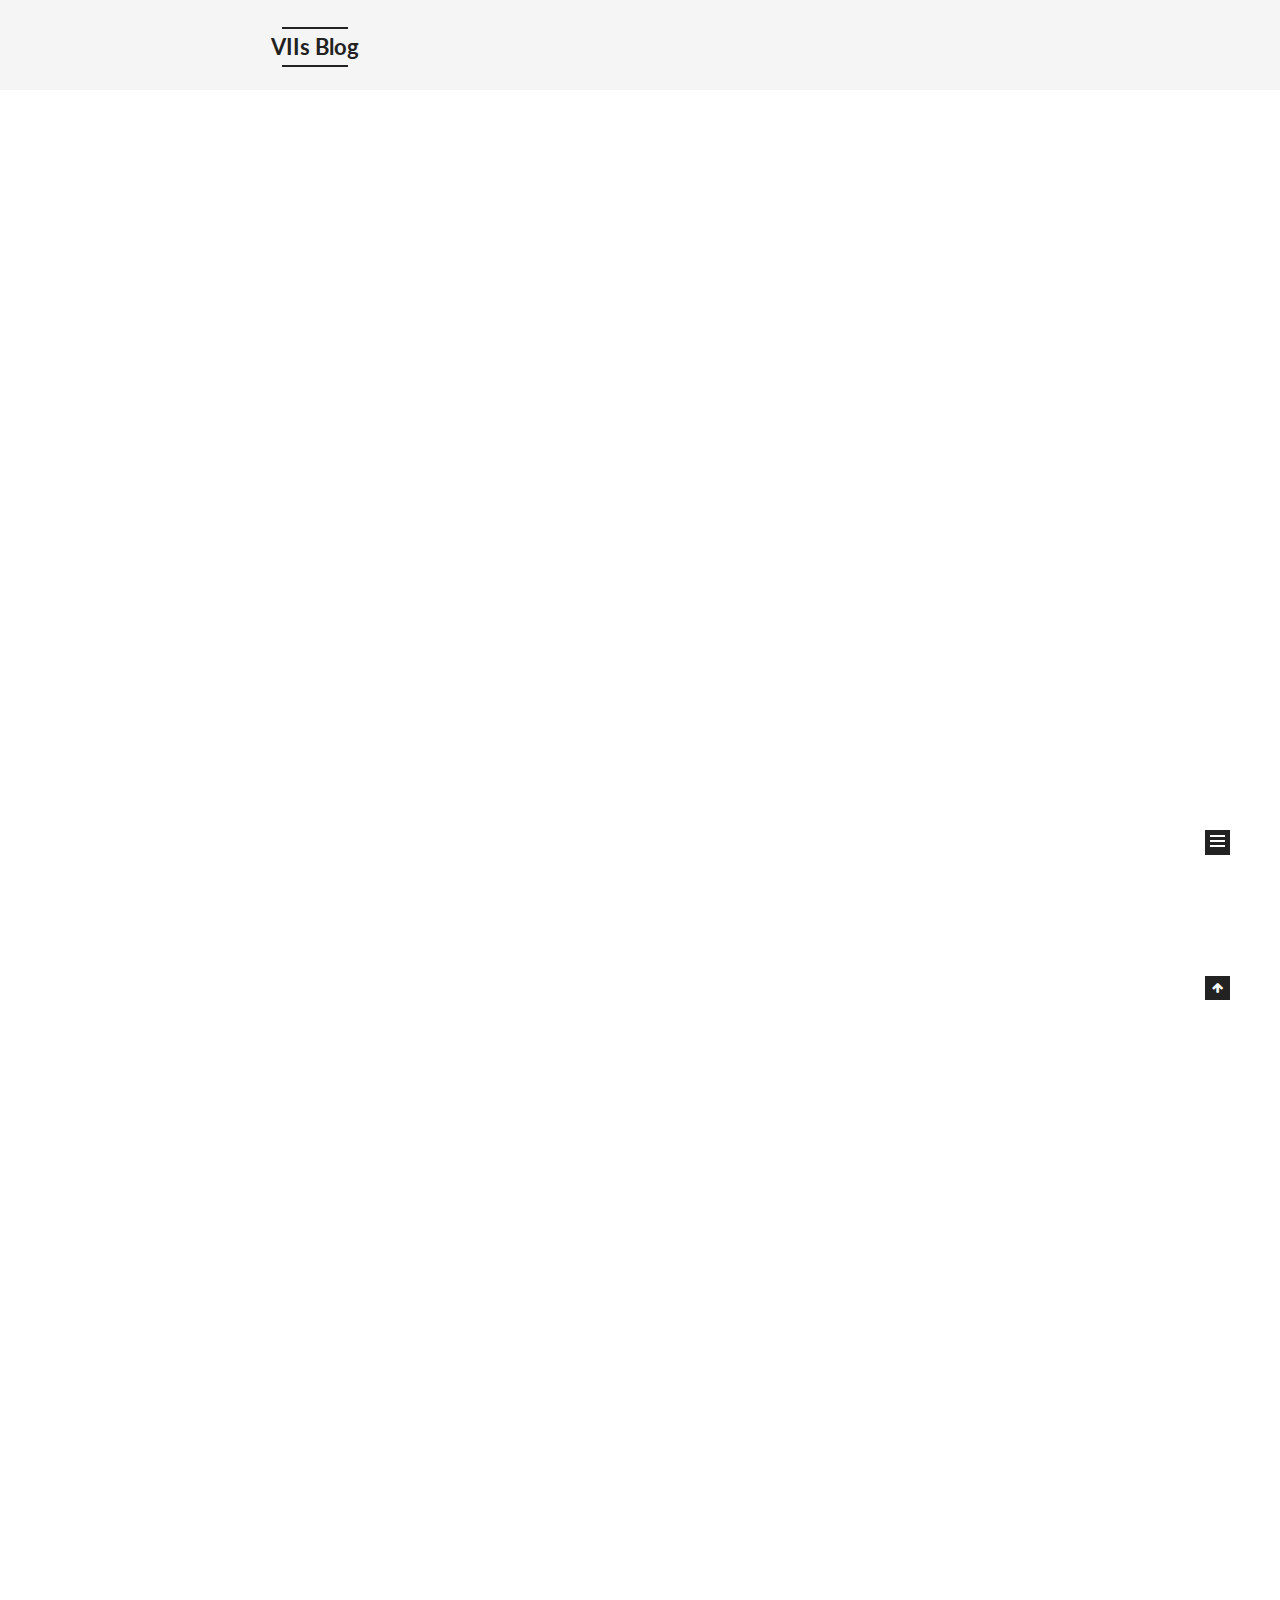
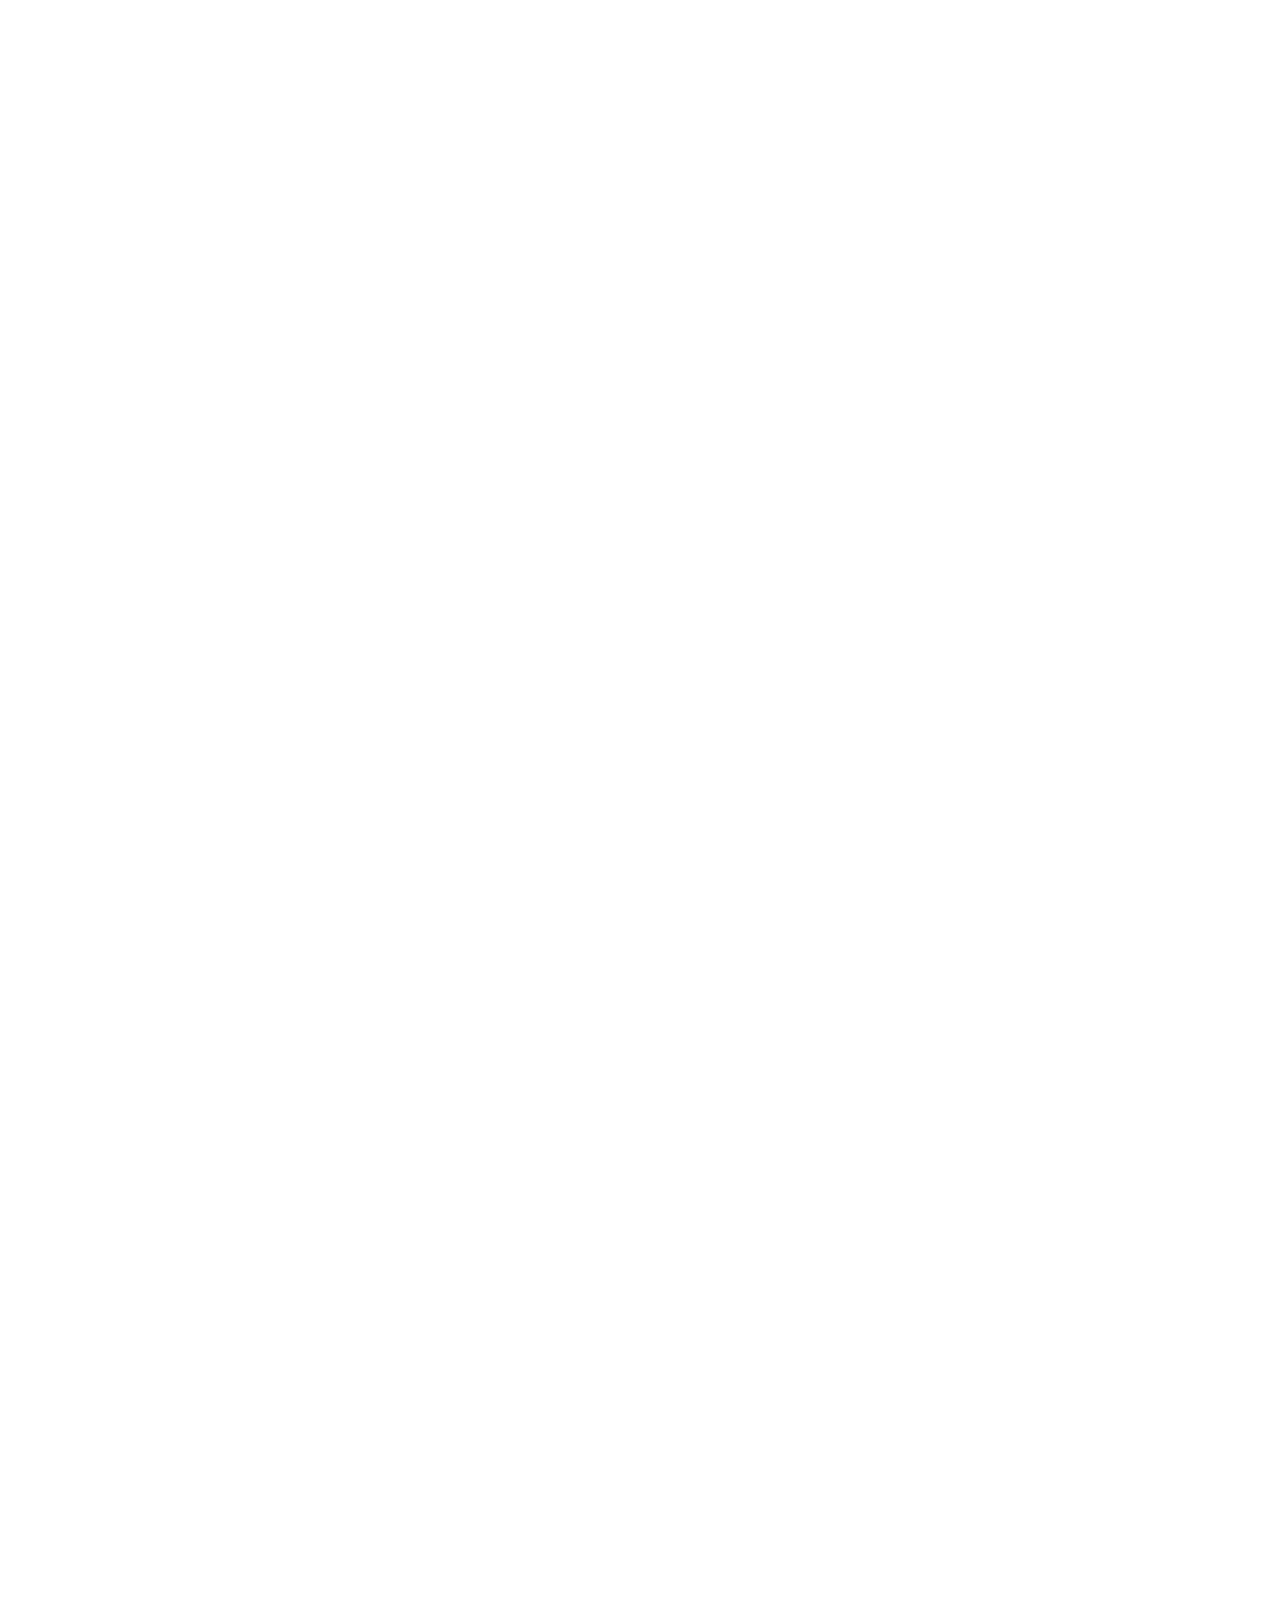
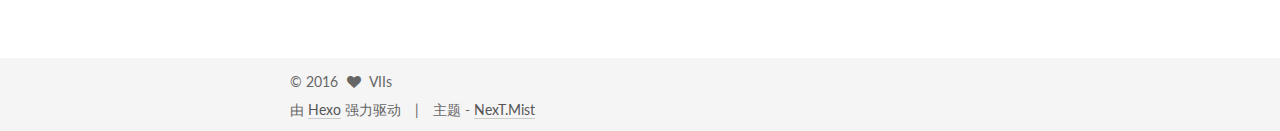
==== commit 044398bd: "Site updated: 2016-04-22 16:06:43" ====
--- a/index.html
+++ b/index.html
@@ -82,12 +82,12 @@
 
 <meta name="description">
 <meta property="og:type" content="website">
-<meta property="og:title" content="Hexo">
+<meta property="og:title" content="VIIs Blog">
 <meta property="og:url" content="http://yoursite.com/index.html">
-<meta property="og:site_name" content="Hexo">
+<meta property="og:site_name" content="VIIs Blog">
 <meta property="og:description">
 <meta name="twitter:card" content="summary">
-<meta name="twitter:title" content="Hexo">
+<meta name="twitter:title" content="VIIs Blog">
 <meta name="twitter:description">
 
 
@@ -101,15 +101,15 @@
     motion: true,
     duoshuo: {
       userId: 0,
-      author: 'Author'
+      author: '博主'
     }
   };
 </script>
 
-  <title> Hexo </title>
+  <title> VIIs Blog </title>
 </head>
 
-<body itemscope itemtype="http://schema.org/WebPage" lang="">
+<body itemscope itemtype="http://schema.org/WebPage" lang="zh-Hans">
 
   
 
@@ -139,7 +139,7 @@
   <div class="custom-logo-site-title">
     <a href="/"  class="brand" rel="start">
       <span class="logo-line-before"><i></i></span>
-      <span class="site-title">Hexo</span>
+      <span class="site-title">VIIs Blog</span>
       <span class="logo-line-after"><i></i></span>
     </a>
   </div>
@@ -166,17 +166,37 @@
             
               <i class="menu-item-icon fa fa-home fa-fw"></i> <br />
             
-            Startseite
+            首页
           </a>
         </li>
       
         
+        <li class="menu-item menu-item-categories">
+          <a href="/categories" rel="section">
+            
+              <i class="menu-item-icon fa fa-th fa-fw"></i> <br />
+            
+            分类
+          </a>
+        </li>
+      
+        
+        <li class="menu-item menu-item-about">
+          <a href="/about" rel="section">
+            
+              <i class="menu-item-icon fa fa-user fa-fw"></i> <br />
+            
+            关于
+          </a>
+        </li>
+      
+        
         <li class="menu-item menu-item-archives">
           <a href="/archives" rel="section">
             
               <i class="menu-item-icon fa fa-archive fa-fw"></i> <br />
             
-            Archiv
+            归档
           </a>
         </li>
       
@@ -186,7 +206,7 @@
             
               <i class="menu-item-icon fa fa-tags fa-fw"></i> <br />
             
-            Tags
+            标签
           </a>
         </li>
       
@@ -242,7 +262,7 @@
             <span class="post-meta-item-icon">
               <i class="fa fa-calendar-o"></i>
             </span>
-            <span class="post-meta-item-text">Veröffentlicht am</span>
+            <span class="post-meta-item-text">发表于</span>
             <time itemprop="dateCreated" datetime="2016-04-22T11:17:16+08:00" content="2016-04-22">
               2016-04-22
             </time>
@@ -346,7 +366,7 @@
             <span class="post-meta-item-icon">
               <i class="fa fa-calendar-o"></i>
             </span>
-            <span class="post-meta-item-text">Veröffentlicht am</span>
+            <span class="post-meta-item-text">发表于</span>
             <time itemprop="dateCreated" datetime="2016-04-22T10:17:16+08:00" content="2016-04-22">
               2016-04-22
             </time>
@@ -439,7 +459,7 @@
             <span class="post-meta-item-icon">
               <i class="fa fa-calendar-o"></i>
             </span>
-            <span class="post-meta-item-text">Veröffentlicht am</span>
+            <span class="post-meta-item-text">发表于</span>
             <time itemprop="dateCreated" datetime="2016-04-22T10:11:36+08:00" content="2016-04-22">
               2016-04-22
             </time>
@@ -541,15 +561,15 @@
         <div class="site-author motion-element" itemprop="author" itemscope itemtype="http://schema.org/Person">
           <img class="site-author-image" itemprop="image"
                src="/images/default_avatar.jpg"
-               alt="John Doe" />
-          <p class="site-author-name" itemprop="name">John Doe</p>
+               alt="VIIs" />
+          <p class="site-author-name" itemprop="name">VIIs</p>
           <p class="site-description motion-element" itemprop="description"></p>
         </div>
         <nav class="site-state motion-element">
           <div class="site-state-item site-state-posts">
             <a href="/archives">
               <span class="site-state-item-count">3</span>
-              <span class="site-state-item-name">Artikel</span>
+              <span class="site-state-item-name">日志</span>
             </a>
           </div>
 
@@ -592,15 +612,15 @@
   <span class="with-love">
     <i class="fa fa-heart"></i>
   </span>
-  <span class="author" itemprop="copyrightHolder">John Doe</span>
+  <span class="author" itemprop="copyrightHolder">VIIs</span>
 </div>
 
 <div class="powered-by">
-  Erstellt mit  <a class="theme-link" href="http://hexo.io">Hexo</a>
+  由 <a class="theme-link" href="http://hexo.io">Hexo</a> 强力驱动
 </div>
 
 <div class="theme-info">
-  Theme -
+  主题 -
   <a class="theme-link" href="https://github.com/iissnan/hexo-theme-next">
     NexT.Mist
   </a>
--- a/css/main.css
+++ b/css/main.css
@@ -1534,7 +1534,7 @@
   width: 4px;
   height: 4px;
   border-radius: 50%;
-  background: #bde277;
+  background: #71fff6;
 }
 .links-of-blogroll {
   font-size: 13px;
